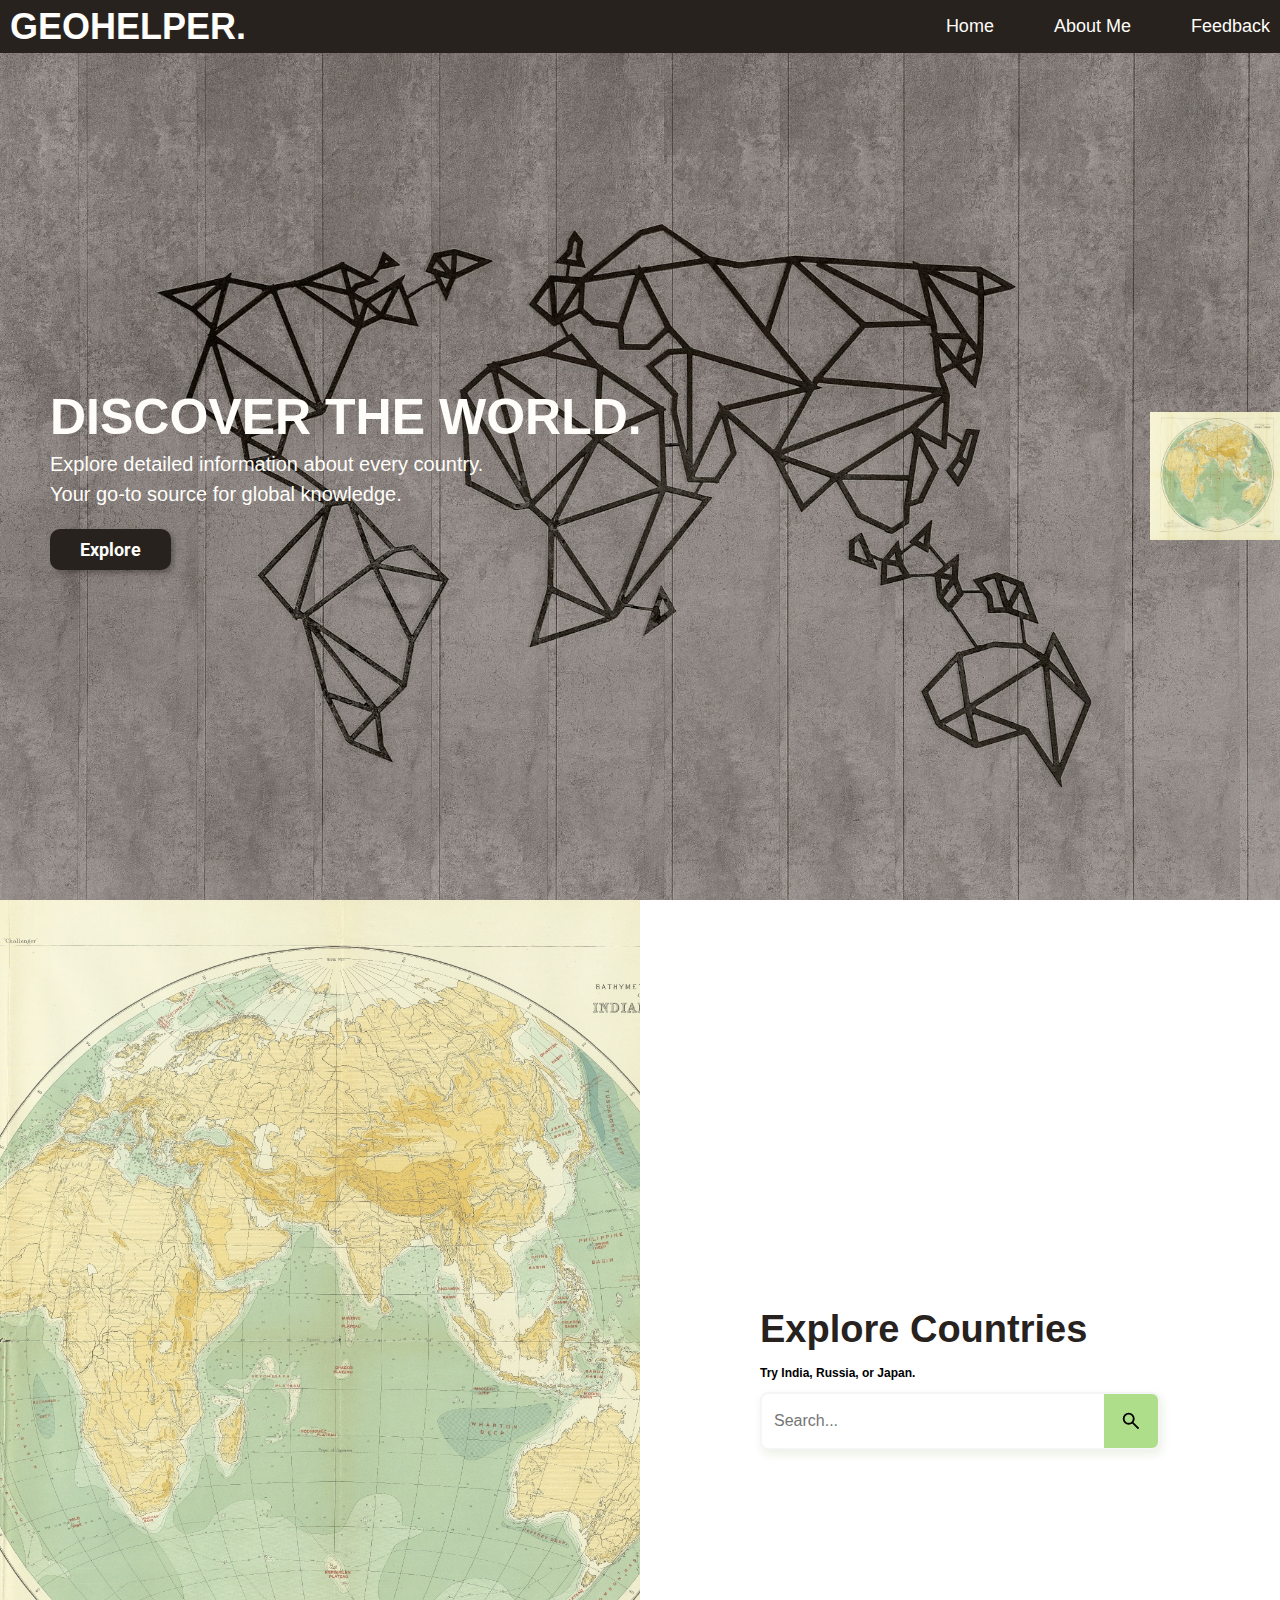
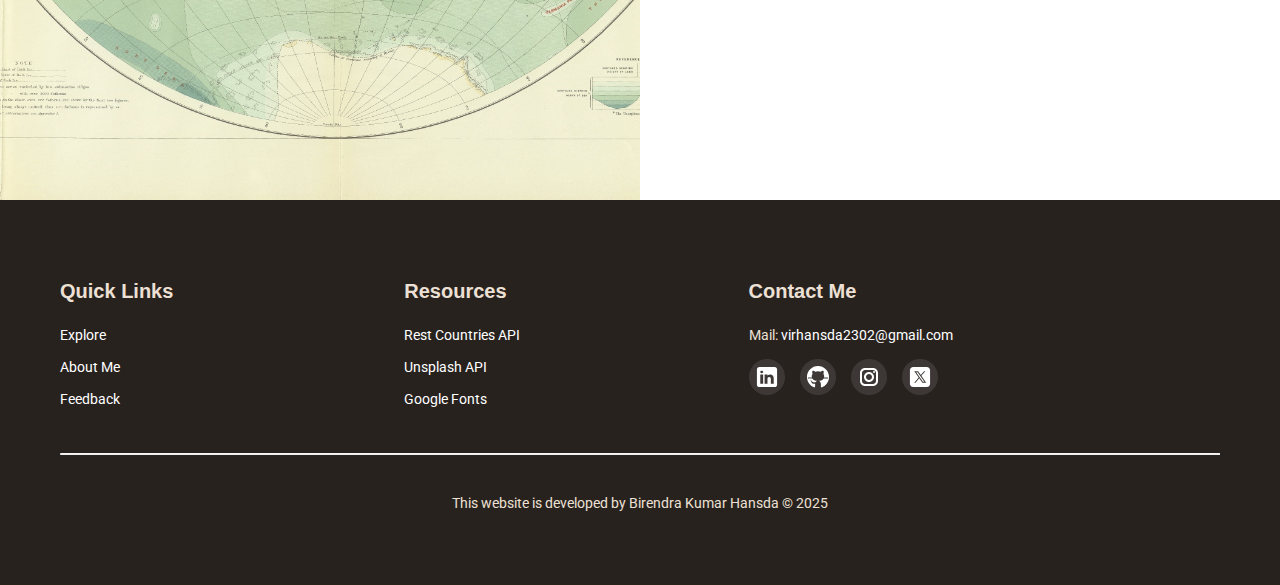
==== index.html @ 50b66a2f "Update index.html" ====
<!DOCTYPE html>
<html lang="en">
<head>
    <meta charset="UTF-8">
    <meta name="viewport" content="width=device-width, initial-scale=1.0">
    <link rel="stylesheet" href="/styles/styles.css">
    <link rel="preconnect" href="https://fonts.googleapis.com">
    <link rel="preconnect" href="https://fonts.gstatic.com" crossorigin>
    <link href="https://fonts.googleapis.com/css2?family=Inter+Tight:ital,wght@0,100..900;1,100..900&family=Raleway:ital,wght@0,100..900;1,100..900&family=Roboto:ital,wght@0,100..900;1,100..900&display=swap" rel="stylesheet">
    <title>GEO-HELPER</title>
</head>
<body>

        <header>
            <div class="wrapper">
                <nav>
                    <div class="logo">
                        GEOHELPER.
                    </div>
                    <ul>
                        <li><a href="#">Home</a></li>
                        <li><a href="#">About Me</a></li>
                        <li><a href="#">Feedback</a></li>
                    </ul>
                </nav>
            </div>
 
            <!-- End of Nav Bar -->

            <div class="hero">
                <div class="left">
                    <h1>DISCOVER THE WORLD.</h1>
                    <p>Explore detailed information about every country.
                    <br>Your go-to source for global knowledge.</p>
                    <a href="#main-body" class="btn dark explore-btn">Explore</a>
                </div>

                <div class="right">
                    <img src="/assets/images/map.jpg" alt="map" height="160px">
                </div>
            </div>

            <!-- End of Hero Section -->
            
        </header>

        <!-- End of Header -->

        <div class="wrapper">
            <section class="main-body" id="main-body">
                <div class="left">
                    <img src="/assets/images/map.jpg" alt="map">
                </div>
                <div class="right">
                    <div class="search-container">
                        <h2>Explore Countries</h2>
                        <p>Try India, Russia, or Japan.</p>
                        <form method="POST" action="/search">
                            <div class="search-box">
                            
                                <input type="search" class="search-input" placeholder="Search..." for="country" name="country" id="nameInput" value="">
                                <button type="submit" class="search-button" id="post" value="Search" >
                                    <img src="/assets/images/search.svg" alt="Search Icon">
                                </button>
                            
                            </div>
                        </form>
                    </div>
                </div>
                
            </section>
        </div>

        <!-- End of main body-->

        <footer>
            <div class="wrapper">
                <div class="links-container">

                    <div class="links">
                        <h3>Quick Links</h3>
                        <ul>
                            <li><a href="#main-body">Explore</a></li>
                            <li><a href="#">About Me</a></li>
                            <li><a href="#">Feedback</a></li>
                        </ul>
                    </div>

                    <div class="links">
                        <h3>Resources</h3>
                        <ul>
                            <li><a href="https://restcountries.com" target="_blank">Rest Countries API</a></li>
                            <li><a href="https://api.unsplash.com" target="_blank">Unsplash API</a></li>
                            <li><a href="https://fonts.google.com" target="_blank">Google Fonts</a></li>
                        </ul>
                    </div>

                    <div class="links">
                        <h3>Contact Me</h3>
                        <ul>
                            <li>Mail: <a href="mailto:virhansda2302@gmail.com?subject=Inquiry from Geo-Helper">virhansda2302@gmail.com</a></li>
                        </ul>

                        <div class="social">
                            <a href="https://www.linkedin.com/in/birendra-kumar-hansda/">
                                <svg xmlns="http://www.w3.org/2000/svg" x="0px" y="0px" width="50" height="24" viewBox="0 0 50 50"
style="fill:#FFFFFF;">
    <path d="M41,4H9C6.24,4,4,6.24,4,9v32c0,2.76,2.24,5,5,5h32c2.76,0,5-2.24,5-5V9C46,6.24,43.76,4,41,4z M17,20v19h-6V20H17z M11,14.47c0-1.4,1.2-2.47,3-2.47s2.93,1.07,3,2.47c0,1.4-1.12,2.53-3,2.53C12.2,17,11,15.87,11,14.47z M39,39h-6c0,0,0-9.26,0-10 c0-2-1-4-3.5-4.04h-0.08C27,24.96,26,27.02,26,29c0,0.91,0,10,0,10h-6V20h6v2.56c0,0,1.93-2.56,5.81-2.56 c3.97,0,7.19,2.73,7.19,8.26V39z"></path>
</svg>
                            </a>

                            <a href="https://github.com/BirendraHansda23">
                                <svg xmlns="http://www.w3.org/2000/svg" x="0px" y="0px" width="50" height="24" viewBox="0 0 50 50"
style="fill:#FFFFFF;">
    <path d="M17.791,46.836C18.502,46.53,19,45.823,19,45v-5.4c0-0.197,0.016-0.402,0.041-0.61C19.027,38.994,19.014,38.997,19,39 c0,0-3,0-3.6,0c-1.5,0-2.8-0.6-3.4-1.8c-0.7-1.3-1-3.5-2.8-4.7C8.9,32.3,9.1,32,9.7,32c0.6,0.1,1.9,0.9,2.7,2c0.9,1.1,1.8,2,3.4,2 c2.487,0,3.82-0.125,4.622-0.555C21.356,34.056,22.649,33,24,33v-0.025c-5.668-0.182-9.289-2.066-10.975-4.975 c-3.665,0.042-6.856,0.405-8.677,0.707c-0.058-0.327-0.108-0.656-0.151-0.987c1.797-0.296,4.843-0.647,8.345-0.714 c-0.112-0.276-0.209-0.559-0.291-0.849c-3.511-0.178-6.541-0.039-8.187,0.097c-0.02-0.332-0.047-0.663-0.051-0.999 c1.649-0.135,4.597-0.27,8.018-0.111c-0.079-0.5-0.13-1.011-0.13-1.543c0-1.7,0.6-3.5,1.7-5c-0.5-1.7-1.2-5.3,0.2-6.6 c2.7,0,4.6,1.3,5.5,2.1C21,13.4,22.9,13,25,13s4,0.4,5.6,1.1c0.9-0.8,2.8-2.1,5.5-2.1c1.5,1.4,0.7,5,0.2,6.6c1.1,1.5,1.7,3.2,1.6,5 c0,0.484-0.045,0.951-0.11,1.409c3.499-0.172,6.527-0.034,8.204,0.102c-0.002,0.337-0.033,0.666-0.051,0.999 c-1.671-0.138-4.775-0.28-8.359-0.089c-0.089,0.336-0.197,0.663-0.325,0.98c3.546,0.046,6.665,0.389,8.548,0.689 c-0.043,0.332-0.093,0.661-0.151,0.987c-1.912-0.306-5.171-0.664-8.879-0.682C35.112,30.873,31.557,32.75,26,32.969V33 c2.6,0,5,3.9,5,6.6V45c0,0.823,0.498,1.53,1.209,1.836C41.37,43.804,48,35.164,48,25C48,12.318,37.683,2,25,2S2,12.318,2,25 C2,35.164,8.63,43.804,17.791,46.836z"></path>
</svg>
                            </a>

                            <a href="https://www.instagram.com/__friend_a_/">
                                <svg xmlns="http://www.w3.org/2000/svg" x="0px" y="0px" width="24" height="24" viewBox="0 0 24 24"
style="fill:#FFFFFF;">
    <path d="M 8 3 C 5.243 3 3 5.243 3 8 L 3 16 C 3 18.757 5.243 21 8 21 L 16 21 C 18.757 21 21 18.757 21 16 L 21 8 C 21 5.243 18.757 3 16 3 L 8 3 z M 8 5 L 16 5 C 17.654 5 19 6.346 19 8 L 19 16 C 19 17.654 17.654 19 16 19 L 8 19 C 6.346 19 5 17.654 5 16 L 5 8 C 5 6.346 6.346 5 8 5 z M 17 6 A 1 1 0 0 0 16 7 A 1 1 0 0 0 17 8 A 1 1 0 0 0 18 7 A 1 1 0 0 0 17 6 z M 12 7 C 9.243 7 7 9.243 7 12 C 7 14.757 9.243 17 12 17 C 14.757 17 17 14.757 17 12 C 17 9.243 14.757 7 12 7 z M 12 9 C 13.654 9 15 10.346 15 12 C 15 13.654 13.654 15 12 15 C 10.346 15 9 13.654 9 12 C 9 10.346 10.346 9 12 9 z"></path>
</svg>
                            </a>

                            <a href="https://x.com/HansdaViren">
                                <svg xmlns="http://www.w3.org/2000/svg" x="0px" y="0px" width="50" height="24" viewBox="0 0 50 50"
style="fill:#FFFFFF;">
<path d="M 11 4 C 7.134 4 4 7.134 4 11 L 4 39 C 4 42.866 7.134 46 11 46 L 39 46 C 42.866 46 46 42.866 46 39 L 46 11 C 46 7.134 42.866 4 39 4 L 11 4 z M 13.085938 13 L 21.023438 13 L 26.660156 21.009766 L 33.5 13 L 36 13 L 27.789062 22.613281 L 37.914062 37 L 29.978516 37 L 23.4375 27.707031 L 15.5 37 L 13 37 L 22.308594 26.103516 L 13.085938 13 z M 16.914062 15 L 31.021484 35 L 34.085938 35 L 19.978516 15 L 16.914062 15 z"></path>
</svg>
                            </a>
                        </div>

                        
                    </div>

                </div>

                <hr>

                <p class="copyright">This website is developed by Birendra Kumar Hansda © 2025</p>
                
            </div>
        </footer>
</body>
</html>
---- styles/styles.css ----
:root {
    --brown-color: #28221F;
    --green-color: #7FBF3E;
    --sky-color: #96CBE3;
    --offwhite-color: #FFFEFC;
    --beige-color: #FEFDF9;
    scroll-behavior: smooth;


}

*,
*::after,
*::before {
    box-sizing: border-box;
}

::-webkit-scrollbar {
    display: none;
}

body {
    margin: 0;
    font-family: "Roboto", sans-serif;
}

.wrapper {
    max-width: 100%;
    margin: 0 auto;
}

/* header */

header {
    margin: 0;
    padding: 0;
    height: 100vh;
    background-image: url(../assets/images/continents.jpg);
    background-size: cover;
    background-position: center 60%; /* Adjust the percentage as needed */
    background-repeat: no-repeat;
    background-attachment: scroll;
}

header .wrapper {
    background:var(--brown-color);
    margin: 0;

}

nav {
    display: flex;
    justify-content: space-between;
    align-items: center;
    width: 100%;
    z-index: 100;
    padding: 0 10px;;
    
}

nav .logo {
    font-family:'Segoe UI', Tahoma, Geneva, Verdana, sans-serif;
    font-weight: 700;
    font-size: 36px;
    line-height: 47px;

    color: #FFFEFC;

}

nav ul {
    display: flex;
    align-items: center;
    gap: 60px;
    list-style: none;

}

nav ul li a {
    font-family: "Inter-Regular", Helvetica;
    font-weight: 500;
    color: var(--beige-color);
    font-size: 18px;
    text-decoration: none;
    position: relative;
    transition: color 0.3s ease-in-out;
}


nav ul li a::after {
    content: "";
    position: absolute;
    left: 0;
    bottom: -2px; 
    width: 0; 
    height: 2px; 
    background-color: var(--beige-color);
    transition: width 0.3s ease-in-out;
}

nav ul li a:hover::after {
    width: 100%;
}


/* Hero Section */

.hero {
    display: flex;
    height: 100vh;
    width: 100%;
    align-items: center;
    justify-content: space-between;
    padding-bottom: 50px;
    padding-left: 50px;
}

.hero .left h1 {
    font-family:"Inter", sans-serif;
    font-weight: 700;
    font-size: 50px;
    line-height: 125%;
    color: var(--beige-color);
    margin-bottom: 0;
    margin-top: 0;
}

.hero .left p {
    font-family:"Inter", sans-serif;
    font-weight: normal;
    font-size: 20px;
    line-height: 150%;
    color: var(--beige-color); 
    margin-top: 0;

}


.hero .left {
    width: 600px;
}

.hero .right img {
    height: 128px;
}




/* main body*/

/* Main Layout */
.main-body {
    display: flex;
    height: 100vh;
    width: 100%;
    flex-wrap: wrap;
}

/* Left Section */
.main-body .left {
    flex: 1;
    max-width: 50%;
}

.main-body .left img {
    height: 100vh;
    width: 100%;
    object-fit: cover;
    opacity: 0.8;
}

/* Right Section */
.main-body .right {
    flex: 1;
    max-width: 50%;
    display: flex;
    flex-direction: column;
    justify-content: center;
    align-items: center;
    padding: 40px;
}


.main-body h2 {
    font-family: 'Trebuchet MS', sans-serif;
    font-weight: 700;
    font-size: 38px;
    line-height: 125%;
    color: var(--brown-color);
    text-align: left;
    width: 100%;
    margin-bottom: 10px;
}

.main-body p {
    font-family: 'Lucida Sans', sans-serif;
    font-size: 12px;
    font-weight: 900;
    text-align: left;
}

/* Search Box Container */
.search-container {
    max-width: 400px;
    width: 100%;
    margin-top: 20px;
}

.search-box {
    display: flex;
    align-items: center;
    border: 2px solid whitesmoke;
    border-radius: 8px;
    overflow: hidden;
    width: 100%;
    background: white;
    box-shadow: 2px 4px 10px #63904023;
}

.search-input {
    flex: 1;
    padding: 12px;
    font-size: 16px;
    border: none;
    outline: none;
}

.search-button {
    background: #8ed05cb5;
    border: none;
    padding: 16px;
    cursor: pointer;
    display: flex;
    align-items: center;
    justify-content: center;
    transition: background 0.3s ease-in-out;
}

.search-button img {
    width: 22px;
    height: 22px;
}

.search-button:hover {
    background: var(--green-color);
}

/* end of main body */


/* footer */

footer {
    background: var(--brown-color);
    color: #EDE0D4;
    margin-top: 0;
    padding: 60px 60px;
}


footer li a {
    position: relative;
    text-decoration: none;
    color: #fff;
    transition: color 0.3s ease-in-out;
}

footer li a::after {
    content: "";
    position: absolute;
    left: 0;
    bottom: -2px;
    width: 0;
    height: 1px;
    background-color: var(--beige-color);
    transition: width 0.3s ease-in-out;
}

footer li a:hover {
    color: var(--beige-color);
}

footer li a:hover::after {
    width: 100%;
}


footer h3 {
    font-family: "Inter-Regular", Helvetica;
    color: EDE0D4;
    font-size: 20px;
    font-weight: 600;
    margin-bottom: 24px;
}


footer ul {
    list-style: none;
    padding-left: 0;
}

footer ul li {
    font-size: 14px;
    margin: 16px 0;
    text-align: left;
}



footer .links-container {
    display: grid;
    grid-template-columns: 2fr 2fr 3fr;
    gap: 30px; 
}

/* Socials Icons */
footer .social {
    display: flex;
    gap: 15px;

}

footer .social a {
    display: inline-flex;
    align-items: center;
    justify-content: center;
    width: 36px; 
    height: 36px;
    border-radius: 50%;
    background: rgba(255, 255, 255, 0.1);
    transition: background 0.3s ease-in-out;
}

footer .social a:hover {
    background: rgba(255, 255, 255, 0.2);
}


footer hr {
    border-top: 1px solid whitesmoke;
    margin: 30px 0;
}


footer .copyright {
    text-align: center;
    margin-top: 40px;
    font-size: 14px;
    opacity: 0.;
}






/* end of footer */


/* buttons */

.btn {
    padding: 10px 30px;
    border-radius: 10px;
    color: #FEFDF9;
    display: inline-block;
    font-weight: bold;
    font-size: 18px;
    text-decoration: none;
    position: relative;
}

.btn.dark {
    background: #28221F;
}

.explore-btn{
    box-shadow: 3px 3px 5px rgba(0, 0, 0, 0.3); /* Shadow */
    transition: box-shadow 0.3s ease;
}

.btn:hover {
    box-shadow: 5px 5px 10px rgba(0, 0, 0, 0.5); /* Larger shadow on hover */
}
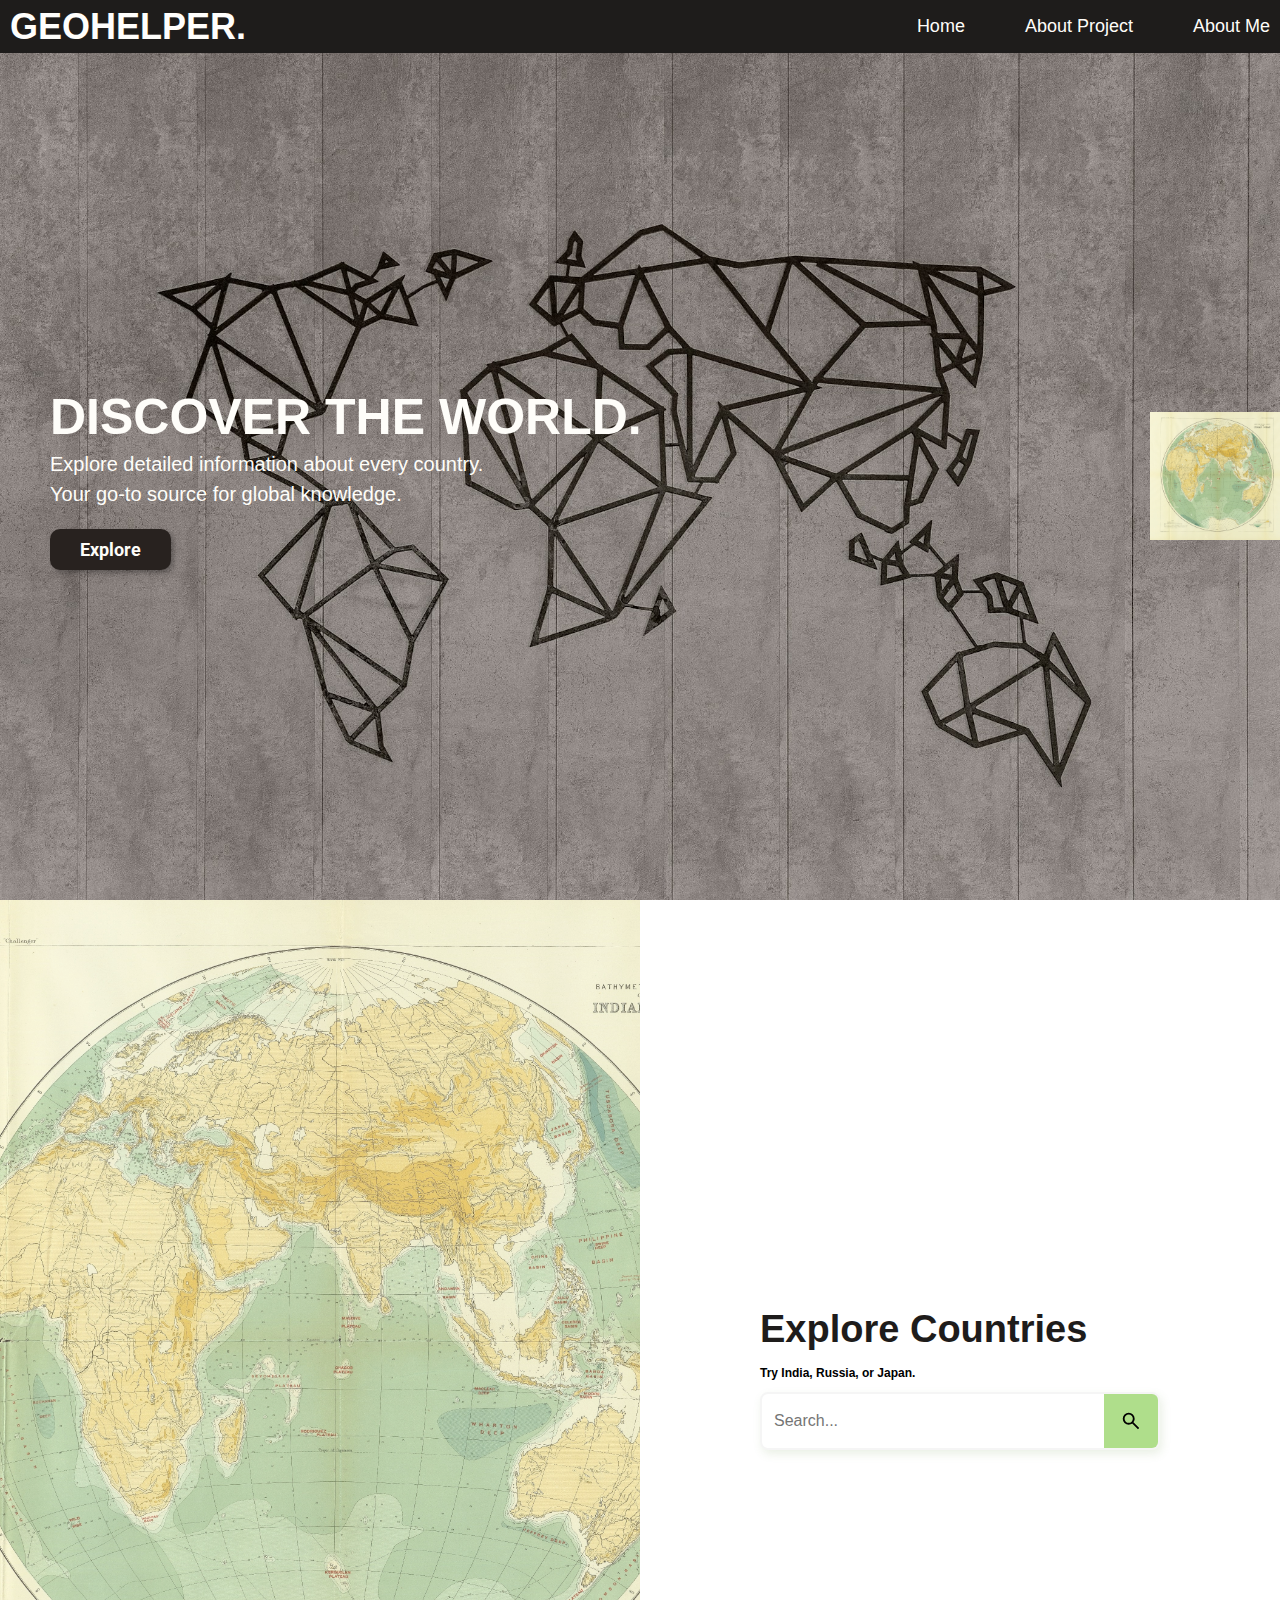
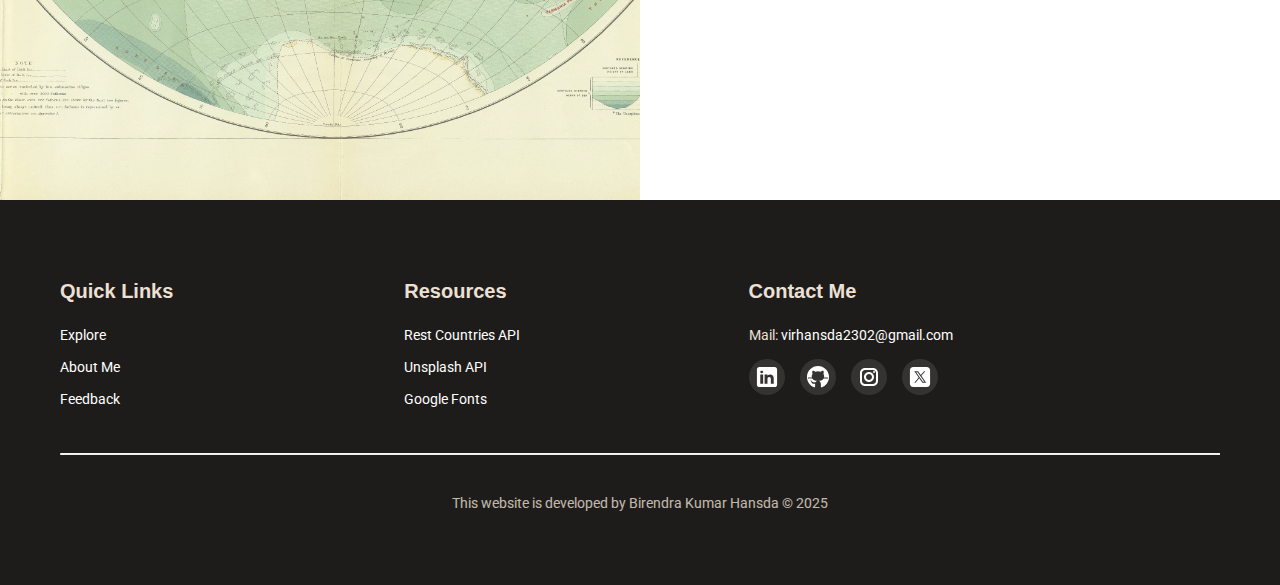
==== commit b199ee3a: "Formatted all files" ====
--- a/index.html
+++ b/index.html
@@ -1,146 +1,208 @@
-<!DOCTYPE html>
+<!doctype html>
 <html lang="en">
-<head>
-    <meta charset="UTF-8">
-    <meta name="viewport" content="width=device-width, initial-scale=1.0">
-    <link rel="stylesheet" href="/styles/styles.css">
-    <link rel="preconnect" href="https://fonts.googleapis.com">
-    <link rel="preconnect" href="https://fonts.gstatic.com" crossorigin>
-    <link href="https://fonts.googleapis.com/css2?family=Inter+Tight:ital,wght@0,100..900;1,100..900&family=Raleway:ital,wght@0,100..900;1,100..900&family=Roboto:ital,wght@0,100..900;1,100..900&display=swap" rel="stylesheet">
+  <head>
+    <meta charset="UTF-8" />
+    <meta name="viewport" content="width=device-width, initial-scale=1.0" />
+    <link rel="stylesheet" href="/styles/styles.css" />
+    <link rel="preload" href="/assets/images/continents.jpg" as="image" />
+    <link rel="preconnect" href="https://fonts.googleapis.com" />
+    <link rel="preconnect" href="https://fonts.gstatic.com" crossorigin />
+    <link
+      href="https://fonts.googleapis.com/css2?family=Inter+Tight:ital,wght@0,100..900;1,100..900&family=Raleway:ital,wght@0,100..900;1,100..900&family=Roboto:ital,wght@0,100..900;1,100..900&display=swap"
+      rel="stylesheet"
+    />
     <title>GEO-HELPER</title>
-</head>
-<body>
-
-        <header>
-            <div class="wrapper">
-                <nav>
-                    <div class="logo">
-                        GEOHELPER.
-                    </div>
-                    <ul>
-                        <li><a href="#">Home</a></li>
-                        <li><a href="#">About Me</a></li>
-                        <li><a href="#">Feedback</a></li>
-                    </ul>
-                </nav>
+  </head>
+  <body>
+    <header class="index-header">
+      <div class="wrapper">
+        <nav>
+          <div class="logo">
+            <a href="index.html">GEOHELPER.</a>
+          </div>
+          <ul>
+            <li><a href="index.html">Home</a></li>
+            <li><a href="#">About Project</a></li>
+            <li><a href="about.html">About Me</a></li>
+          </ul>
+        </nav>
+      </div>
+
+      <!-- End of Nav Bar -->
+
+      <div class="hero">
+        <div class="left">
+          <h1>DISCOVER THE WORLD.</h1>
+          <p>
+            Explore detailed information about every country. <br />Your go-to
+            source for global knowledge.
+          </p>
+          <a href="#main-body" class="btn dark explore-btn">Explore</a>
+        </div>
+
+        <div class="right">
+          <img src="/assets/images/map.jpg" alt="map" height="160px" />
+        </div>
+      </div>
+
+      <!-- End of Hero Section -->
+    </header>
+
+    <!-- End of Header -->
+
+    <div class="wrapper">
+      <section class="main-body" id="main-body">
+        <div class="left">
+          <img src="/assets/images/map.jpg" alt="map" />
+        </div>
+        <div class="right">
+          <div class="search-container">
+            <h2>Explore Countries</h2>
+            <p>Try India, Russia, or Japan.</p>
+
+            <form method="GET" action="country.html">
+              <div class="search-box">
+                <input
+                  type="search"
+                  class="search-input"
+                  placeholder="Search..."
+                  name="country"
+                  id="nameInput"
+                  required
+                />
+                <button type="submit" class="search-button">
+                  <img src="/assets/images/search.svg" alt="Search Icon" />
+                </button>
+              </div>
+            </form>
+          </div>
+        </div>
+      </section>
+    </div>
+
+    <!-- End of main body-->
+
+    <footer>
+      <div class="wrapper">
+        <div class="links-container">
+          <div class="links">
+            <h3>Quick Links</h3>
+            <ul>
+              <li><a href="index.html">Explore</a></li>
+              <li><a href="about.html">About Me</a></li>
+              <li><a href="feedback.html">Feedback</a></li>
+            </ul>
+          </div>
+
+          <div class="links">
+            <h3>Resources</h3>
+            <ul>
+              <li>
+                <a href="https://restcountries.com" target="_blank"
+                  >Rest Countries API</a
+                >
+              </li>
+              <li>
+                <a href="https://api.unsplash.com" target="_blank"
+                  >Unsplash API</a
+                >
+              </li>
+              <li>
+                <a href="https://fonts.google.com" target="_blank"
+                  >Google Fonts</a
+                >
+              </li>
+            </ul>
+          </div>
+
+          <div class="links">
+            <h3>Contact Me</h3>
+            <ul>
+              <li>
+                Mail:
+                <a
+                  href="mailto:virhansda2302@gmail.com?subject=Inquiry from Geo-Helper"
+                  >virhansda2302@gmail.com</a
+                >
+              </li>
+            </ul>
+
+            <div class="social">
+              <a href="https://www.linkedin.com/in/birendra-kumar-hansda/">
+                <svg
+                  xmlns="http://www.w3.org/2000/svg"
+                  x="0px"
+                  y="0px"
+                  width="50"
+                  height="24"
+                  viewBox="0 0 50 50"
+                  style="fill: #ffffff"
+                >
+                  <path
+                    d="M41,4H9C6.24,4,4,6.24,4,9v32c0,2.76,2.24,5,5,5h32c2.76,0,5-2.24,5-5V9C46,6.24,43.76,4,41,4z M17,20v19h-6V20H17z M11,14.47c0-1.4,1.2-2.47,3-2.47s2.93,1.07,3,2.47c0,1.4-1.12,2.53-3,2.53C12.2,17,11,15.87,11,14.47z M39,39h-6c0,0,0-9.26,0-10 c0-2-1-4-3.5-4.04h-0.08C27,24.96,26,27.02,26,29c0,0.91,0,10,0,10h-6V20h6v2.56c0,0,1.93-2.56,5.81-2.56 c3.97,0,7.19,2.73,7.19,8.26V39z"
+                  ></path>
+                </svg>
+              </a>
+
+              <a href="https://github.com/BirendraHansda23">
+                <svg
+                  xmlns="http://www.w3.org/2000/svg"
+                  x="0px"
+                  y="0px"
+                  width="50"
+                  height="24"
+                  viewBox="0 0 50 50"
+                  style="fill: #ffffff"
+                >
+                  <path
+                    d="M17.791,46.836C18.502,46.53,19,45.823,19,45v-5.4c0-0.197,0.016-0.402,0.041-0.61C19.027,38.994,19.014,38.997,19,39 c0,0-3,0-3.6,0c-1.5,0-2.8-0.6-3.4-1.8c-0.7-1.3-1-3.5-2.8-4.7C8.9,32.3,9.1,32,9.7,32c0.6,0.1,1.9,0.9,2.7,2c0.9,1.1,1.8,2,3.4,2 c2.487,0,3.82-0.125,4.622-0.555C21.356,34.056,22.649,33,24,33v-0.025c-5.668-0.182-9.289-2.066-10.975-4.975 c-3.665,0.042-6.856,0.405-8.677,0.707c-0.058-0.327-0.108-0.656-0.151-0.987c1.797-0.296,4.843-0.647,8.345-0.714 c-0.112-0.276-0.209-0.559-0.291-0.849c-3.511-0.178-6.541-0.039-8.187,0.097c-0.02-0.332-0.047-0.663-0.051-0.999 c1.649-0.135,4.597-0.27,8.018-0.111c-0.079-0.5-0.13-1.011-0.13-1.543c0-1.7,0.6-3.5,1.7-5c-0.5-1.7-1.2-5.3,0.2-6.6 c2.7,0,4.6,1.3,5.5,2.1C21,13.4,22.9,13,25,13s4,0.4,5.6,1.1c0.9-0.8,2.8-2.1,5.5-2.1c1.5,1.4,0.7,5,0.2,6.6c1.1,1.5,1.7,3.2,1.6,5 c0,0.484-0.045,0.951-0.11,1.409c3.499-0.172,6.527-0.034,8.204,0.102c-0.002,0.337-0.033,0.666-0.051,0.999 c-1.671-0.138-4.775-0.28-8.359-0.089c-0.089,0.336-0.197,0.663-0.325,0.98c3.546,0.046,6.665,0.389,8.548,0.689 c-0.043,0.332-0.093,0.661-0.151,0.987c-1.912-0.306-5.171-0.664-8.879-0.682C35.112,30.873,31.557,32.75,26,32.969V33 c2.6,0,5,3.9,5,6.6V45c0,0.823,0.498,1.53,1.209,1.836C41.37,43.804,48,35.164,48,25C48,12.318,37.683,2,25,2S2,12.318,2,25 C2,35.164,8.63,43.804,17.791,46.836z"
+                  ></path>
+                </svg>
+              </a>
+
+              <a href="https://www.instagram.com/__friend_a_/">
+                <svg
+                  xmlns="http://www.w3.org/2000/svg"
+                  x="0px"
+                  y="0px"
+                  width="24"
+                  height="24"
+                  viewBox="0 0 24 24"
+                  style="fill: #ffffff"
+                >
+                  <path
+                    d="M 8 3 C 5.243 3 3 5.243 3 8 L 3 16 C 3 18.757 5.243 21 8 21 L 16 21 C 18.757 21 21 18.757 21 16 L 21 8 C 21 5.243 18.757 3 16 3 L 8 3 z M 8 5 L 16 5 C 17.654 5 19 6.346 19 8 L 19 16 C 19 17.654 17.654 19 16 19 L 8 19 C 6.346 19 5 17.654 5 16 L 5 8 C 5 6.346 6.346 5 8 5 z M 17 6 A 1 1 0 0 0 16 7 A 1 1 0 0 0 17 8 A 1 1 0 0 0 18 7 A 1 1 0 0 0 17 6 z M 12 7 C 9.243 7 7 9.243 7 12 C 7 14.757 9.243 17 12 17 C 14.757 17 17 14.757 17 12 C 17 9.243 14.757 7 12 7 z M 12 9 C 13.654 9 15 10.346 15 12 C 15 13.654 13.654 15 12 15 C 10.346 15 9 13.654 9 12 C 9 10.346 10.346 9 12 9 z"
+                  ></path>
+                </svg>
+              </a>
+
+              <a href="https://x.com/HansdaViren">
+                <svg
+                  xmlns="http://www.w3.org/2000/svg"
+                  x="0px"
+                  y="0px"
+                  width="50"
+                  height="24"
+                  viewBox="0 0 50 50"
+                  style="fill: #ffffff"
+                >
+                  <path
+                    d="M 11 4 C 7.134 4 4 7.134 4 11 L 4 39 C 4 42.866 7.134 46 11 46 L 39 46 C 42.866 46 46 42.866 46 39 L 46 11 C 46 7.134 42.866 4 39 4 L 11 4 z M 13.085938 13 L 21.023438 13 L 26.660156 21.009766 L 33.5 13 L 36 13 L 27.789062 22.613281 L 37.914062 37 L 29.978516 37 L 23.4375 27.707031 L 15.5 37 L 13 37 L 22.308594 26.103516 L 13.085938 13 z M 16.914062 15 L 31.021484 35 L 34.085938 35 L 19.978516 15 L 16.914062 15 z"
+                  ></path>
+                </svg>
+              </a>
             </div>
- 
-            <!-- End of Nav Bar -->
-
-            <div class="hero">
-                <div class="left">
-                    <h1>DISCOVER THE WORLD.</h1>
-                    <p>Explore detailed information about every country.
-                    <br>Your go-to source for global knowledge.</p>
-                    <a href="#main-body" class="btn dark explore-btn">Explore</a>
-                </div>
-
-                <div class="right">
-                    <img src="/assets/images/map.jpg" alt="map" height="160px">
-                </div>
-            </div>
-
-            <!-- End of Hero Section -->
-            
-        </header>
-
-        <!-- End of Header -->
-
-        <div class="wrapper">
-            <section class="main-body" id="main-body">
-                <div class="left">
-                    <img src="/assets/images/map.jpg" alt="map">
-                </div>
-                <div class="right">
-                    <div class="search-container">
-                        <h2>Explore Countries</h2>
-                        <p>Try India, Russia, or Japan.</p>
-                        <form method="POST" action="/search">
-                            <div class="search-box">
-                            
-                                <input type="search" class="search-input" placeholder="Search..." for="country" name="country" id="nameInput" value="">
-                                <button type="submit" class="search-button" id="post" value="Search" >
-                                    <img src="/assets/images/search.svg" alt="Search Icon">
-                                </button>
-                            
-                            </div>
-                        </form>
-                    </div>
-                </div>
-                
-            </section>
-        </div>
-
-        <!-- End of main body-->
-
-        <footer>
-            <div class="wrapper">
-                <div class="links-container">
-
-                    <div class="links">
-                        <h3>Quick Links</h3>
-                        <ul>
-                            <li><a href="#main-body">Explore</a></li>
-                            <li><a href="#">About Me</a></li>
-                            <li><a href="#">Feedback</a></li>
-                        </ul>
-                    </div>
-
-                    <div class="links">
-                        <h3>Resources</h3>
-                        <ul>
-                            <li><a href="https://restcountries.com" target="_blank">Rest Countries API</a></li>
-                            <li><a href="https://api.unsplash.com" target="_blank">Unsplash API</a></li>
-                            <li><a href="https://fonts.google.com" target="_blank">Google Fonts</a></li>
-                        </ul>
-                    </div>
-
-                    <div class="links">
-                        <h3>Contact Me</h3>
-                        <ul>
-                            <li>Mail: <a href="mailto:virhansda2302@gmail.com?subject=Inquiry from Geo-Helper">virhansda2302@gmail.com</a></li>
-                        </ul>
-
-                        <div class="social">
-                            <a href="https://www.linkedin.com/in/birendra-kumar-hansda/">
-                                <svg xmlns="http://www.w3.org/2000/svg" x="0px" y="0px" width="50" height="24" viewBox="0 0 50 50"
-style="fill:#FFFFFF;">
-    <path d="M41,4H9C6.24,4,4,6.24,4,9v32c0,2.76,2.24,5,5,5h32c2.76,0,5-2.24,5-5V9C46,6.24,43.76,4,41,4z M17,20v19h-6V20H17z M11,14.47c0-1.4,1.2-2.47,3-2.47s2.93,1.07,3,2.47c0,1.4-1.12,2.53-3,2.53C12.2,17,11,15.87,11,14.47z M39,39h-6c0,0,0-9.26,0-10 c0-2-1-4-3.5-4.04h-0.08C27,24.96,26,27.02,26,29c0,0.91,0,10,0,10h-6V20h6v2.56c0,0,1.93-2.56,5.81-2.56 c3.97,0,7.19,2.73,7.19,8.26V39z"></path>
-</svg>
-                            </a>
-
-                            <a href="https://github.com/BirendraHansda23">
-                                <svg xmlns="http://www.w3.org/2000/svg" x="0px" y="0px" width="50" height="24" viewBox="0 0 50 50"
-style="fill:#FFFFFF;">
-    <path d="M17.791,46.836C18.502,46.53,19,45.823,19,45v-5.4c0-0.197,0.016-0.402,0.041-0.61C19.027,38.994,19.014,38.997,19,39 c0,0-3,0-3.6,0c-1.5,0-2.8-0.6-3.4-1.8c-0.7-1.3-1-3.5-2.8-4.7C8.9,32.3,9.1,32,9.7,32c0.6,0.1,1.9,0.9,2.7,2c0.9,1.1,1.8,2,3.4,2 c2.487,0,3.82-0.125,4.622-0.555C21.356,34.056,22.649,33,24,33v-0.025c-5.668-0.182-9.289-2.066-10.975-4.975 c-3.665,0.042-6.856,0.405-8.677,0.707c-0.058-0.327-0.108-0.656-0.151-0.987c1.797-0.296,4.843-0.647,8.345-0.714 c-0.112-0.276-0.209-0.559-0.291-0.849c-3.511-0.178-6.541-0.039-8.187,0.097c-0.02-0.332-0.047-0.663-0.051-0.999 c1.649-0.135,4.597-0.27,8.018-0.111c-0.079-0.5-0.13-1.011-0.13-1.543c0-1.7,0.6-3.5,1.7-5c-0.5-1.7-1.2-5.3,0.2-6.6 c2.7,0,4.6,1.3,5.5,2.1C21,13.4,22.9,13,25,13s4,0.4,5.6,1.1c0.9-0.8,2.8-2.1,5.5-2.1c1.5,1.4,0.7,5,0.2,6.6c1.1,1.5,1.7,3.2,1.6,5 c0,0.484-0.045,0.951-0.11,1.409c3.499-0.172,6.527-0.034,8.204,0.102c-0.002,0.337-0.033,0.666-0.051,0.999 c-1.671-0.138-4.775-0.28-8.359-0.089c-0.089,0.336-0.197,0.663-0.325,0.98c3.546,0.046,6.665,0.389,8.548,0.689 c-0.043,0.332-0.093,0.661-0.151,0.987c-1.912-0.306-5.171-0.664-8.879-0.682C35.112,30.873,31.557,32.75,26,32.969V33 c2.6,0,5,3.9,5,6.6V45c0,0.823,0.498,1.53,1.209,1.836C41.37,43.804,48,35.164,48,25C48,12.318,37.683,2,25,2S2,12.318,2,25 C2,35.164,8.63,43.804,17.791,46.836z"></path>
-</svg>
-                            </a>
-
-                            <a href="https://www.instagram.com/__friend_a_/">
-                                <svg xmlns="http://www.w3.org/2000/svg" x="0px" y="0px" width="24" height="24" viewBox="0 0 24 24"
-style="fill:#FFFFFF;">
-    <path d="M 8 3 C 5.243 3 3 5.243 3 8 L 3 16 C 3 18.757 5.243 21 8 21 L 16 21 C 18.757 21 21 18.757 21 16 L 21 8 C 21 5.243 18.757 3 16 3 L 8 3 z M 8 5 L 16 5 C 17.654 5 19 6.346 19 8 L 19 16 C 19 17.654 17.654 19 16 19 L 8 19 C 6.346 19 5 17.654 5 16 L 5 8 C 5 6.346 6.346 5 8 5 z M 17 6 A 1 1 0 0 0 16 7 A 1 1 0 0 0 17 8 A 1 1 0 0 0 18 7 A 1 1 0 0 0 17 6 z M 12 7 C 9.243 7 7 9.243 7 12 C 7 14.757 9.243 17 12 17 C 14.757 17 17 14.757 17 12 C 17 9.243 14.757 7 12 7 z M 12 9 C 13.654 9 15 10.346 15 12 C 15 13.654 13.654 15 12 15 C 10.346 15 9 13.654 9 12 C 9 10.346 10.346 9 12 9 z"></path>
-</svg>
-                            </a>
-
-                            <a href="https://x.com/HansdaViren">
-                                <svg xmlns="http://www.w3.org/2000/svg" x="0px" y="0px" width="50" height="24" viewBox="0 0 50 50"
-style="fill:#FFFFFF;">
-<path d="M 11 4 C 7.134 4 4 7.134 4 11 L 4 39 C 4 42.866 7.134 46 11 46 L 39 46 C 42.866 46 46 42.866 46 39 L 46 11 C 46 7.134 42.866 4 39 4 L 11 4 z M 13.085938 13 L 21.023438 13 L 26.660156 21.009766 L 33.5 13 L 36 13 L 27.789062 22.613281 L 37.914062 37 L 29.978516 37 L 23.4375 27.707031 L 15.5 37 L 13 37 L 22.308594 26.103516 L 13.085938 13 z M 16.914062 15 L 31.021484 35 L 34.085938 35 L 19.978516 15 L 16.914062 15 z"></path>
-</svg>
-                            </a>
-                        </div>
-
-                        
-                    </div>
-
-                </div>
-
-                <hr>
-
-                <p class="copyright">This website is developed by Birendra Kumar Hansda © 2025</p>
-                
-            </div>
-        </footer>
-</body>
+          </div>
+        </div>
+
+        <hr />
+
+        <p class="copyright">
+          This website is developed by Birendra Kumar Hansda © 2025
+        </p>
+      </div>
+    </footer>
+
+    <script src="/scripts/script.js"></script>
+  </body>
 </html>
--- a/styles/styles.css
+++ b/styles/styles.css
@@ -1,388 +1,364 @@
 :root {
-    --brown-color: #28221F;
-    --green-color: #7FBF3E;
-    --sky-color: #96CBE3;
-    --offwhite-color: #FFFEFC;
-    --beige-color: #FEFDF9;
-    scroll-behavior: smooth;
-
-
+  --brown-color: #1e1c1b;
+  --green-color: #7fbf3e;
+  --sky-color: #96cbe3;
+  --offwhite-color: #fffefc;
+  --beige-color: #fefdf9;
+  scroll-behavior: smooth;
 }
 
 *,
 *::after,
 *::before {
-    box-sizing: border-box;
+  box-sizing: border-box;
 }
 
 ::-webkit-scrollbar {
-    display: none;
+  display: none;
 }
 
 body {
-    margin: 0;
-    font-family: "Roboto", sans-serif;
+  margin: 0;
+  font-family: "Roboto", sans-serif;
 }
 
 .wrapper {
-    max-width: 100%;
-    margin: 0 auto;
+  max-width: 100%;
+  margin: 0 auto;
 }
 
 /* header */
 
-header {
-    margin: 0;
-    padding: 0;
-    height: 100vh;
-    background-image: url(../assets/images/continents.jpg);
-    background-size: cover;
-    background-position: center 60%; /* Adjust the percentage as needed */
-    background-repeat: no-repeat;
-    background-attachment: scroll;
+.index-header {
+  margin: 0;
+  padding: 0;
+  height: 100vh;
+  background-image: url(../assets/images/continents.jpg);
+  background-size: cover;
+  background-position: center 60%; /* Adjust the percentage as needed */
+  background-repeat: no-repeat;
+  background-attachment: scroll;
 }
 
 header .wrapper {
-    background:var(--brown-color);
-    margin: 0;
-
+  margin: 0;
 }
 
 nav {
-    display: flex;
-    justify-content: space-between;
-    align-items: center;
-    width: 100%;
-    z-index: 100;
-    padding: 0 10px;;
-    
+  background: var(--brown-color);
+  display: flex;
+  justify-content: space-between;
+  align-items: center;
+  width: 100%;
+  z-index: 100;
+  padding: 0 10px;
 }
 
 nav .logo {
-    font-family:'Segoe UI', Tahoma, Geneva, Verdana, sans-serif;
-    font-weight: 700;
-    font-size: 36px;
-    line-height: 47px;
-
-    color: #FFFEFC;
-
+  font-family: "Segoe UI", Tahoma, Geneva, Verdana, sans-serif;
+  font-weight: 700;
+  font-size: 36px;
+  line-height: 47px;
+  color: #fffefc;
+}
+
+nav .logo a {
+  color: #fffefc;
+  text-decoration: none;
+  transition: color 0.3s ease-in-out;
 }
 
 nav ul {
-    display: flex;
-    align-items: center;
-    gap: 60px;
-    list-style: none;
-
+  display: flex;
+  align-items: center;
+  gap: 60px;
+  list-style: none;
 }
 
 nav ul li a {
-    font-family: "Inter-Regular", Helvetica;
-    font-weight: 500;
-    color: var(--beige-color);
-    font-size: 18px;
-    text-decoration: none;
-    position: relative;
-    transition: color 0.3s ease-in-out;
-}
-
+  font-family: "Inter-Regular", Helvetica;
+  font-weight: 500;
+  color: var(--beige-color);
+  font-size: 18px;
+  text-decoration: none;
+  position: relative;
+  transition: color 0.3s ease-in-out;
+}
 
 nav ul li a::after {
-    content: "";
-    position: absolute;
-    left: 0;
-    bottom: -2px; 
-    width: 0; 
-    height: 2px; 
-    background-color: var(--beige-color);
-    transition: width 0.3s ease-in-out;
+  content: "";
+  position: absolute;
+  left: 0;
+  bottom: -2px;
+  width: 0;
+  height: 2px;
+  background-color: var(--beige-color);
+  transition: width 0.3s ease-in-out;
 }
 
 nav ul li a:hover::after {
-    width: 100%;
-}
-
+  width: 100%;
+}
 
 /* Hero Section */
 
 .hero {
-    display: flex;
-    height: 100vh;
-    width: 100%;
-    align-items: center;
-    justify-content: space-between;
-    padding-bottom: 50px;
-    padding-left: 50px;
+  display: flex;
+  height: 100vh;
+  width: 100%;
+  align-items: center;
+  justify-content: space-between;
+  padding-bottom: 50px;
+  padding-left: 50px;
 }
 
 .hero .left h1 {
-    font-family:"Inter", sans-serif;
-    font-weight: 700;
-    font-size: 50px;
-    line-height: 125%;
-    color: var(--beige-color);
-    margin-bottom: 0;
-    margin-top: 0;
+  font-family: "Inter", sans-serif;
+  font-weight: 700;
+  font-size: 50px;
+  line-height: 125%;
+  color: var(--beige-color);
+  margin-bottom: 0;
+  margin-top: 0;
 }
 
 .hero .left p {
-    font-family:"Inter", sans-serif;
-    font-weight: normal;
-    font-size: 20px;
-    line-height: 150%;
-    color: var(--beige-color); 
-    margin-top: 0;
-
-}
-
+  font-family: "Inter", sans-serif;
+  font-weight: normal;
+  font-size: 20px;
+  line-height: 150%;
+  color: var(--beige-color);
+  margin-top: 0;
+}
 
 .hero .left {
-    width: 600px;
+  width: 600px;
 }
 
 .hero .right img {
-    height: 128px;
-}
-
-
-
-
-/* main body*/
+  height: 128px;
+}
 
 /* Main Layout */
 .main-body {
-    display: flex;
-    height: 100vh;
-    width: 100%;
-    flex-wrap: wrap;
+  display: flex;
+  height: 100vh;
+  width: 100%;
+  flex-wrap: wrap;
 }
 
 /* Left Section */
 .main-body .left {
-    flex: 1;
-    max-width: 50%;
+  flex: 1;
+  max-width: 50%;
 }
 
 .main-body .left img {
-    height: 100vh;
-    width: 100%;
-    object-fit: cover;
-    opacity: 0.8;
+  height: 100vh;
+  width: 100%;
+  object-fit: cover;
+  opacity: 0.8;
 }
 
 /* Right Section */
 .main-body .right {
-    flex: 1;
-    max-width: 50%;
-    display: flex;
-    flex-direction: column;
-    justify-content: center;
-    align-items: center;
-    padding: 40px;
-}
-
-
-.main-body h2 {
-    font-family: 'Trebuchet MS', sans-serif;
-    font-weight: 700;
-    font-size: 38px;
-    line-height: 125%;
-    color: var(--brown-color);
-    text-align: left;
-    width: 100%;
-    margin-bottom: 10px;
-}
-
-.main-body p {
-    font-family: 'Lucida Sans', sans-serif;
-    font-size: 12px;
-    font-weight: 900;
-    text-align: left;
+  flex: 1;
+  max-width: 50%;
+  display: flex;
+  flex-direction: column;
+  justify-content: center;
+  align-items: center;
+  padding: 40px;
+}
+
+.search-container h2 {
+  font-family: "Trebuchet MS", sans-serif;
+  font-weight: 700;
+  font-size: 38px;
+  line-height: 125%;
+  color: var(--brown-color);
+  text-align: left;
+  width: 100%;
+  margin-bottom: 10px;
+}
+
+.search-container p {
+  font-family: "Lucida Sans", sans-serif;
+  font-size: 12px;
+  font-weight: 900;
+  text-align: left;
 }
 
 /* Search Box Container */
 .search-container {
-    max-width: 400px;
-    width: 100%;
-    margin-top: 20px;
+  max-width: 400px;
+  width: 100%;
+  margin-top: 20px;
 }
 
 .search-box {
-    display: flex;
-    align-items: center;
-    border: 2px solid whitesmoke;
-    border-radius: 8px;
-    overflow: hidden;
-    width: 100%;
-    background: white;
-    box-shadow: 2px 4px 10px #63904023;
+  display: flex;
+  align-items: center;
+  border: 2px solid whitesmoke;
+  border-radius: 8px;
+  overflow: hidden;
+  width: 100%;
+  background: white;
+  box-shadow: 2px 4px 10px #63904023;
 }
 
 .search-input {
-    flex: 1;
-    padding: 12px;
-    font-size: 16px;
-    border: none;
-    outline: none;
+  flex: 1;
+  padding: 12px;
+  font-size: 16px;
+  border: none;
+  outline: none;
+}
+
+.search-input:-webkit-autofill {
+  background-color: white !important;
+  box-shadow: 0 0 0px 1000px white inset !important;
 }
 
 .search-button {
-    background: #8ed05cb5;
-    border: none;
-    padding: 16px;
-    cursor: pointer;
-    display: flex;
-    align-items: center;
-    justify-content: center;
-    transition: background 0.3s ease-in-out;
+  background: #8ed05cb5;
+  border: none;
+  padding: 16px;
+  cursor: pointer;
+  display: flex;
+  align-items: center;
+  justify-content: center;
+  transition: background 0.3s ease-in-out;
 }
 
 .search-button img {
-    width: 22px;
-    height: 22px;
+  width: 22px;
+  height: 22px;
 }
 
 .search-button:hover {
-    background: var(--green-color);
+  background: var(--green-color);
 }
 
 /* end of main body */
 
-
 /* footer */
 
 footer {
-    background: var(--brown-color);
-    color: #EDE0D4;
-    margin-top: 0;
-    padding: 60px 60px;
-}
-
+  background: var(--brown-color);
+  color: #ede0d4;
+  margin-top: 0;
+  padding: 60px 60px;
+}
 
 footer li a {
-    position: relative;
-    text-decoration: none;
-    color: #fff;
-    transition: color 0.3s ease-in-out;
+  position: relative;
+  text-decoration: none;
+  color: #fff;
+  transition: color 0.3s ease-in-out;
 }
 
 footer li a::after {
-    content: "";
-    position: absolute;
-    left: 0;
-    bottom: -2px;
-    width: 0;
-    height: 1px;
-    background-color: var(--beige-color);
-    transition: width 0.3s ease-in-out;
+  content: "";
+  position: absolute;
+  left: 0;
+  bottom: -2px;
+  width: 0;
+  height: 1px;
+  background-color: var(--beige-color);
+  transition: width 0.3s ease-in-out;
 }
 
 footer li a:hover {
-    color: var(--beige-color);
+  color: var(--beige-color);
 }
 
 footer li a:hover::after {
-    width: 100%;
-}
-
+  width: 100%;
+}
 
 footer h3 {
-    font-family: "Inter-Regular", Helvetica;
-    color: EDE0D4;
-    font-size: 20px;
-    font-weight: 600;
-    margin-bottom: 24px;
-}
-
+  font-family: "Inter-Regular", Helvetica;
+  color: EDE0D4;
+  font-size: 20px;
+  font-weight: 600;
+  margin-bottom: 24px;
+}
 
 footer ul {
-    list-style: none;
-    padding-left: 0;
+  list-style: none;
+  padding-left: 0;
 }
 
 footer ul li {
-    font-size: 14px;
-    margin: 16px 0;
-    text-align: left;
-}
-
-
+  font-size: 14px;
+  margin: 16px 0;
+  text-align: left;
+}
 
 footer .links-container {
-    display: grid;
-    grid-template-columns: 2fr 2fr 3fr;
-    gap: 30px; 
+  display: grid;
+  grid-template-columns: 2fr 2fr 3fr;
+  gap: 30px;
 }
 
 /* Socials Icons */
 footer .social {
-    display: flex;
-    gap: 15px;
-
+  display: flex;
+  gap: 15px;
 }
 
 footer .social a {
-    display: inline-flex;
-    align-items: center;
-    justify-content: center;
-    width: 36px; 
-    height: 36px;
-    border-radius: 50%;
-    background: rgba(255, 255, 255, 0.1);
-    transition: background 0.3s ease-in-out;
+  display: inline-flex;
+  align-items: center;
+  justify-content: center;
+  width: 36px;
+  height: 36px;
+  border-radius: 50%;
+  background: rgba(255, 255, 255, 0.1);
+  transition: background 0.3s ease-in-out;
 }
 
 footer .social a:hover {
-    background: rgba(255, 255, 255, 0.2);
-}
-
+  background: rgba(255, 255, 255, 0.2);
+}
 
 footer hr {
-    border-top: 1px solid whitesmoke;
-    margin: 30px 0;
-}
-
+  border-top: 1px solid whitesmoke;
+  margin: 30px 0;
+}
 
 footer .copyright {
-    text-align: center;
-    margin-top: 40px;
-    font-size: 14px;
-    opacity: 0.;
-}
-
-
-
-
-
+  text-align: center;
+  margin-top: 40px;
+  font-size: 14px;
+  opacity: 0.8;
+}
 
 /* end of footer */
 
-
 /* buttons */
 
 .btn {
-    padding: 10px 30px;
-    border-radius: 10px;
-    color: #FEFDF9;
-    display: inline-block;
-    font-weight: bold;
-    font-size: 18px;
-    text-decoration: none;
-    position: relative;
+  padding: 10px 30px;
+  border-radius: 10px;
+  color: #fefdf9;
+  display: inline-block;
+  font-weight: bold;
+  font-size: 18px;
+  text-decoration: none;
+  position: relative;
 }
 
 .btn.dark {
-    background: #28221F;
-}
-
-.explore-btn{
-    box-shadow: 3px 3px 5px rgba(0, 0, 0, 0.3); /* Shadow */
-    transition: box-shadow 0.3s ease;
+  background: #28221f;
+}
+
+.explore-btn {
+  box-shadow: 3px 3px 5px rgba(0, 0, 0, 0.3);
+  transition: box-shadow 0.3s ease;
 }
 
 .btn:hover {
-    box-shadow: 5px 5px 10px rgba(0, 0, 0, 0.5); /* Larger shadow on hover */
-}
-
-
-
+  box-shadow: 3px 3px 8px rgba(0, 0, 0, 0.5);
+}
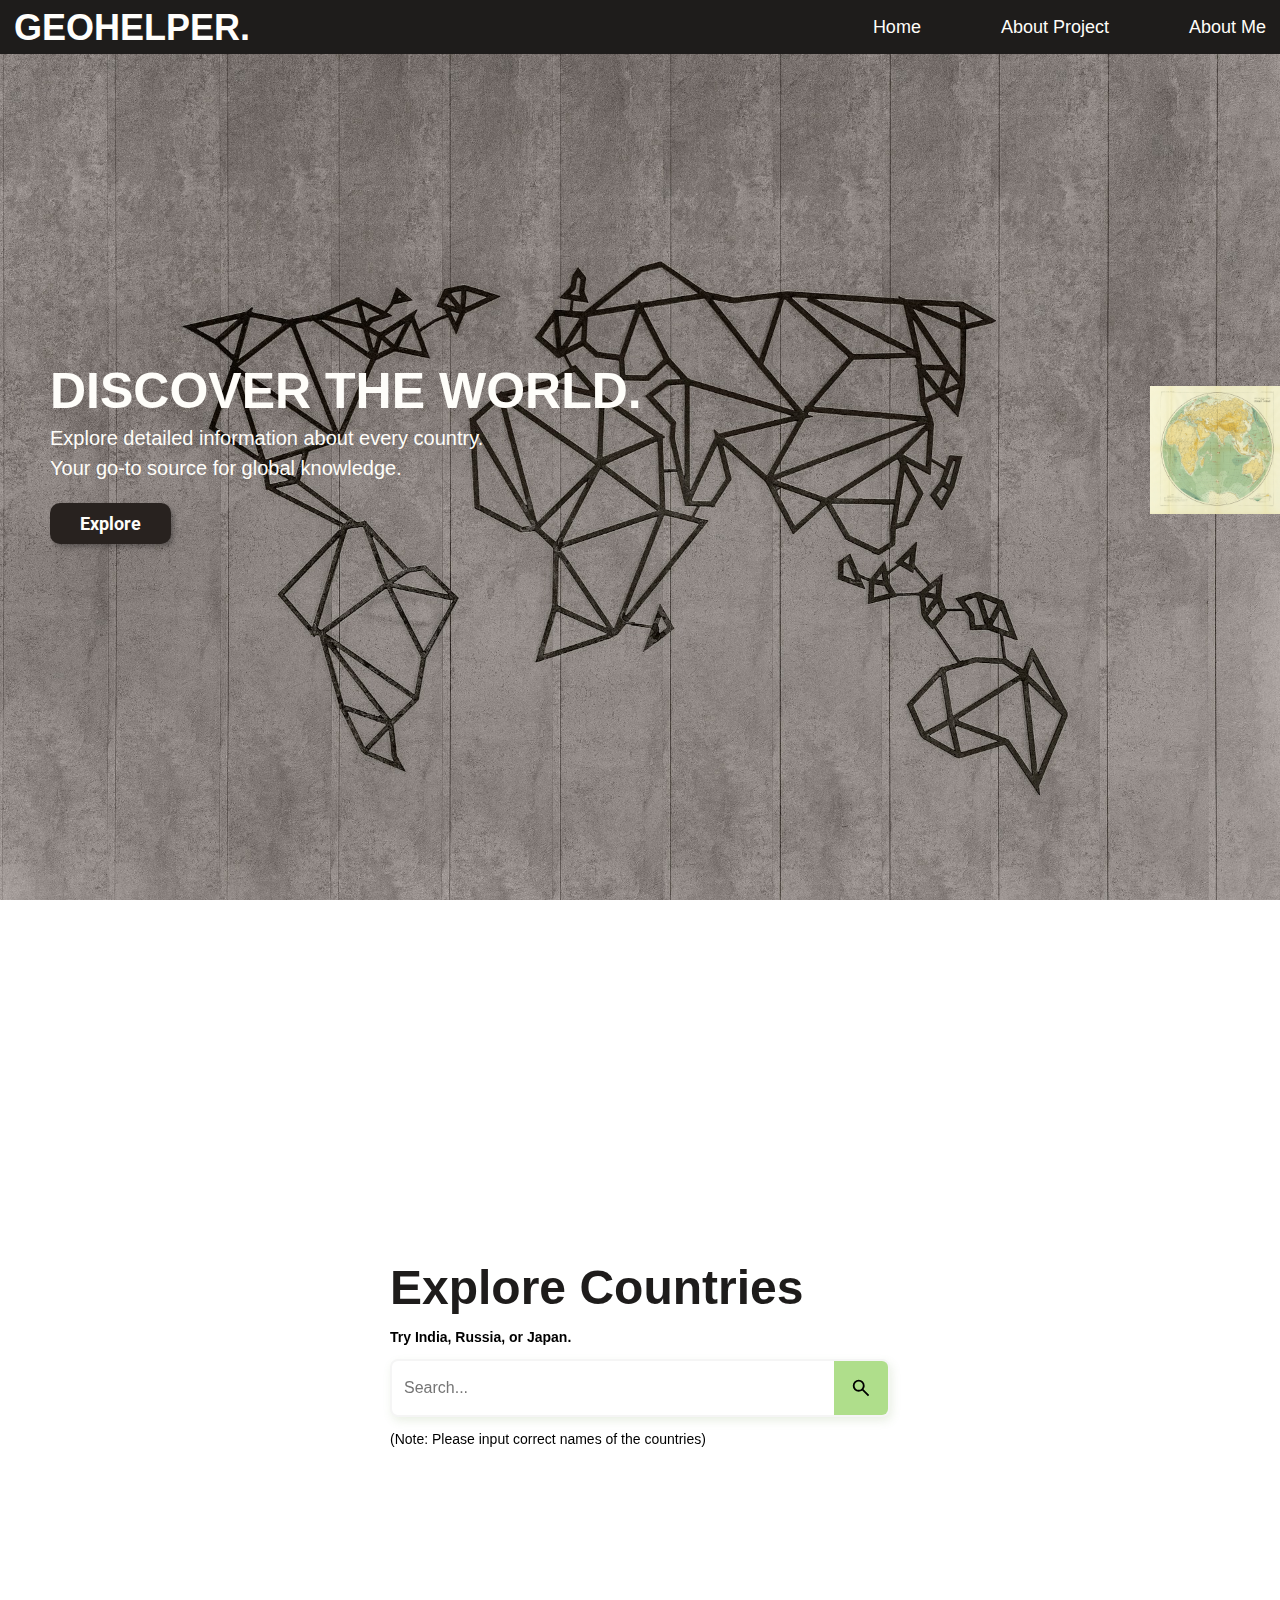
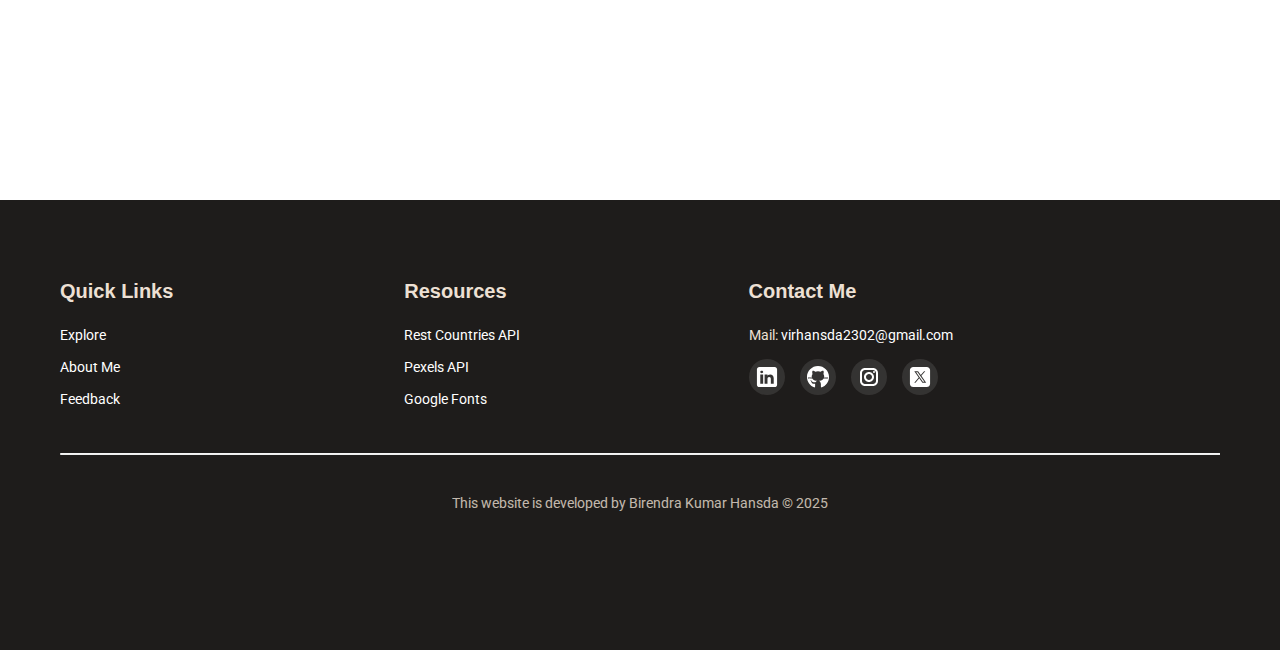
==== commit 1d6d4c3b: "Updated styling of output" ====
--- a/index.html
+++ b/index.html
@@ -1,10 +1,15 @@
-<!doctype html>
+<!DOCTYPE html>
 <html lang="en">
   <head>
     <meta charset="UTF-8" />
     <meta name="viewport" content="width=device-width, initial-scale=1.0" />
     <link rel="stylesheet" href="/styles/styles.css" />
     <link rel="preload" href="/assets/images/continents.jpg" as="image" />
+    <link
+      rel="preload"
+      href="https://plus.unsplash.com/premium_photo-1712496047863-f6d866b32f3d?q=80&w=1996&auto=format&fit=crop&ixlib=rb-4.0.3&ixid=M3wxMjA3fDB8MHxwaG90by1wYWdlfHx8fGVufDB8fHx8fA%3D%3D"
+      as="image"
+    />
     <link rel="preconnect" href="https://fonts.googleapis.com" />
     <link rel="preconnect" href="https://fonts.gstatic.com" crossorigin />
     <link
@@ -14,7 +19,7 @@
     <title>GEO-HELPER</title>
   </head>
   <body>
-    <header class="index-header">
+    <header>
       <div class="wrapper">
         <nav>
           <div class="logo">
@@ -27,55 +32,66 @@
           </ul>
         </nav>
       </div>
-
-      <!-- End of Nav Bar -->
-
-      <div class="hero">
+    </header>
+
+    <!-- End of Header -->
+    <div class="wrapper">
+      <section class="hero">
         <div class="left">
           <h1>DISCOVER THE WORLD.</h1>
           <p>
             Explore detailed information about every country. <br />Your go-to
             source for global knowledge.
           </p>
-          <a href="#main-body" class="btn dark explore-btn">Explore</a>
+          <a href="#country-search" class="btn dark explore-btn">Explore</a>
         </div>
 
         <div class="right">
           <img src="/assets/images/map.jpg" alt="map" height="160px" />
         </div>
-      </div>
-
-      <!-- End of Hero Section -->
-    </header>
-
-    <!-- End of Header -->
+      </section>
+    </div>
+
+    <!-- End of Hero Section -->
+
+    <section class="output">
+      <div class="country-hero">
+        <div class="country-left" id="name-flag"></div>
+
+        <div class="country-right">
+          <div class="image-container" id="image-container"></div>
+        </div>
+      </div>
+
+      <div id="data-container">
+        <!-- Data will be dynamically inserted here -->
+      </div>
+    </section>
 
     <div class="wrapper">
-      <section class="main-body" id="main-body">
-        <div class="left">
-          <img src="/assets/images/map.jpg" alt="map" />
-        </div>
-        <div class="right">
-          <div class="search-container">
-            <h2>Explore Countries</h2>
-            <p>Try India, Russia, or Japan.</p>
-
-            <form method="GET" action="country.html">
-              <div class="search-box">
-                <input
-                  type="search"
-                  class="search-input"
-                  placeholder="Search..."
-                  name="country"
-                  id="nameInput"
-                  required
-                />
-                <button type="submit" class="search-button">
-                  <img src="/assets/images/search.svg" alt="Search Icon" />
-                </button>
-              </div>
-            </form>
-          </div>
+      <section class="country-main" id="country-search">
+        <div class="search-container">
+          <h2>Explore Countries</h2>
+          <p>Try India, Russia, or Japan.</p>
+
+          <form id="searchForm">
+            <div class="search-box">
+              <input
+                type="search"
+                class="search-input"
+                placeholder="Search..."
+                name="country"
+                id="nameInput"
+                required
+              />
+              <button type="submit" class="search-button">
+                <img src="/assets/images/search.svg" alt="Search Icon" />
+              </button>
+            </div>
+          </form>
+          <p style="font-weight: 400">
+            (Note: Please input correct names of the countries)
+          </p>
         </div>
       </section>
     </div>
@@ -103,8 +119,8 @@
                 >
               </li>
               <li>
-                <a href="https://api.unsplash.com" target="_blank"
-                  >Unsplash API</a
+                <a href="https://www.pexels.com/api/" target="_blank"
+                  >Pexels API</a
                 >
               </li>
               <li>
--- a/styles/styles.css
+++ b/styles/styles.css
@@ -29,29 +29,19 @@
 
 /* header */
 
-.index-header {
-  margin: 0;
-  padding: 0;
-  height: 100vh;
-  background-image: url(../assets/images/continents.jpg);
-  background-size: cover;
-  background-position: center 60%; /* Adjust the percentage as needed */
-  background-repeat: no-repeat;
-  background-attachment: scroll;
-}
-
 header .wrapper {
   margin: 0;
 }
 
 nav {
+  height: 6vh;
   background: var(--brown-color);
   display: flex;
   justify-content: space-between;
   align-items: center;
   width: 100%;
   z-index: 100;
-  padding: 0 10px;
+  padding: 0 14px;
 }
 
 nav .logo {
@@ -71,7 +61,7 @@
 nav ul {
   display: flex;
   align-items: center;
-  gap: 60px;
+  gap: 80px;
   list-style: none;
 }
 
@@ -101,15 +91,24 @@
 }
 
 /* Hero Section */
-
 .hero {
-  display: flex;
-  height: 100vh;
-  width: 100%;
+  margin: 0;
+  padding: 0 0 50px 50px;
+  height: 94vh;
+  width: 100%;
+
+  background-image: url(../assets/images/continents.jpg);
+  background-size: cover;
+  background-position: center 70%;
+  background-repeat: no-repeat;
+  background-attachment: scroll;
+
+  display: flex;
   align-items: center;
   justify-content: space-between;
-  padding-bottom: 50px;
-  padding-left: 50px;
+
+  position: relative;
+  z-index: 2;
 }
 
 .hero .left h1 {
@@ -140,58 +139,54 @@
 }
 
 /* Main Layout */
-.main-body {
-  display: flex;
+.country-main {
+  display: flex;
+  max-width: 100%;
   height: 100vh;
-  width: 100%;
-  flex-wrap: wrap;
-}
-
-/* Left Section */
-.main-body .left {
-  flex: 1;
-  max-width: 50%;
-}
-
-.main-body .left img {
-  height: 100vh;
-  width: 100%;
-  object-fit: cover;
-  opacity: 0.8;
-}
-
-/* Right Section */
-.main-body .right {
-  flex: 1;
-  max-width: 50%;
-  display: flex;
   flex-direction: column;
   justify-content: center;
   align-items: center;
-  padding: 40px;
+  text-align: center;
+  background-color: var(--beige-color);
+  background: url("https://plus.unsplash.com/premium_photo-1712496047863-f6d866b32f3d?q=80&w=1996&auto=format&fit=crop&ixlib=rb-4.0.3&ixid=M3wxMjA3fDB8MHxwaG90by1wYWdlfHx8fGVufDB8fHx8fA%3D%3D")
+    center/cover no-repeat fixed;
+  backdrop-filter: blur(15px);
+  z-index: -1;
+}
+
+.country-main::before {
+  content: "";
+  position: absolute;
+  top: 0;
+  left: 0;
+  width: 100%;
+  height: 100%;
+  background: inherit;
+  filter: blur(100px);
+  z-index: -1;
 }
 
 .search-container h2 {
   font-family: "Trebuchet MS", sans-serif;
-  font-weight: 700;
-  font-size: 38px;
-  line-height: 125%;
+  font-weight: 800;
+  font-size: 48px;
   color: var(--brown-color);
   text-align: left;
   width: 100%;
-  margin-bottom: 10px;
+  margin-bottom: 0;
+  margin: 0;
 }
 
 .search-container p {
   font-family: "Lucida Sans", sans-serif;
-  font-size: 12px;
-  font-weight: 900;
+  font-size: 14px;
+  font-weight: 800;
   text-align: left;
 }
 
 /* Search Box Container */
 .search-container {
-  max-width: 400px;
+  max-width: 500px;
   width: 100%;
   margin-top: 20px;
 }
@@ -242,13 +237,129 @@
 
 /* end of main body */
 
+/* Data Output */
+
+.output {
+  position: relative;
+  z-index: 2;
+}
+
+.two-column-grid {
+  display: grid;
+  grid-template-columns: 1fr 2fr;
+  gap: 18px;
+  padding: 20px;
+  background-color: white;
+  border-bottom: 1px solid black;
+}
+
+.left-column,
+.right-column {
+  display: flex;
+  flex-direction: column;
+  gap: 20px;
+}
+
+.attribute {
+  font-weight: 600;
+  font-size: large;
+  text-align: right;
+  padding: 20px;
+  background: linear-gradient(to left, whitesmoke, white);
+  color: black;
+}
+
+.data {
+  font-weight: 400;
+  font-size: large;
+  padding: 20px;
+  background: linear-gradient(to right, whitesmoke, white);
+}
+
+.error {
+  color: red;
+  margin-top: 10px;
+}
+
+.country-hero {
+  display: flex;
+  justify-content: space-between;
+  align-items: center;
+  height: 70vh;
+  width: 100%;
+  margin: 0 0;
+}
+
+.country-left,
+.country-right {
+  flex: 1;
+  padding: 20px;
+  height: 70vh;
+  border: 1px solid #000000;
+  background-color: var(--beige-color);
+}
+
+.country-left {
+  border-right: 1px solid #ffffff;
+  display: flex;
+  justify-content: center;
+  align-items: center;
+  text-align: center;
+  flex-direction: column;
+}
+
+.country-left img {
+  padding: 10px;
+  border: 1px solid black;
+  flex-direction: column;
+  width: 250px;
+  height: auto;
+  margin-bottom: 10px;
+}
+
+.country-left h2 {
+  font-family: "Trebuchet MS", sans-serif;
+  font-weight: 800;
+  font-size: 48px;
+  line-height: 125%;
+  color: var(--brown-color);
+  width: 100%;
+  margin-bottom: 10px;
+}
+
+.country-right {
+  flex: 2;
+  display: flex;
+  flex-direction: column;
+  justify-content: center;
+}
+
+.country-right .image-container {
+  height: 50vh;
+  display: flex;
+  justify-content: center;
+  align-items: center;
+}
+
+.image-container img {
+  max-width: 100%;
+  max-height: 100%;
+}
+
+.data-container {
+  font-family: "Inter-Regular", Helvetica;
+}
+
 /* footer */
 
 footer {
   background: var(--brown-color);
   color: #ede0d4;
+  height: 50vh;
   margin-top: 0;
   padding: 60px 60px;
+  position: relative;
+  z-index: 2;
 }
 
 footer li a {
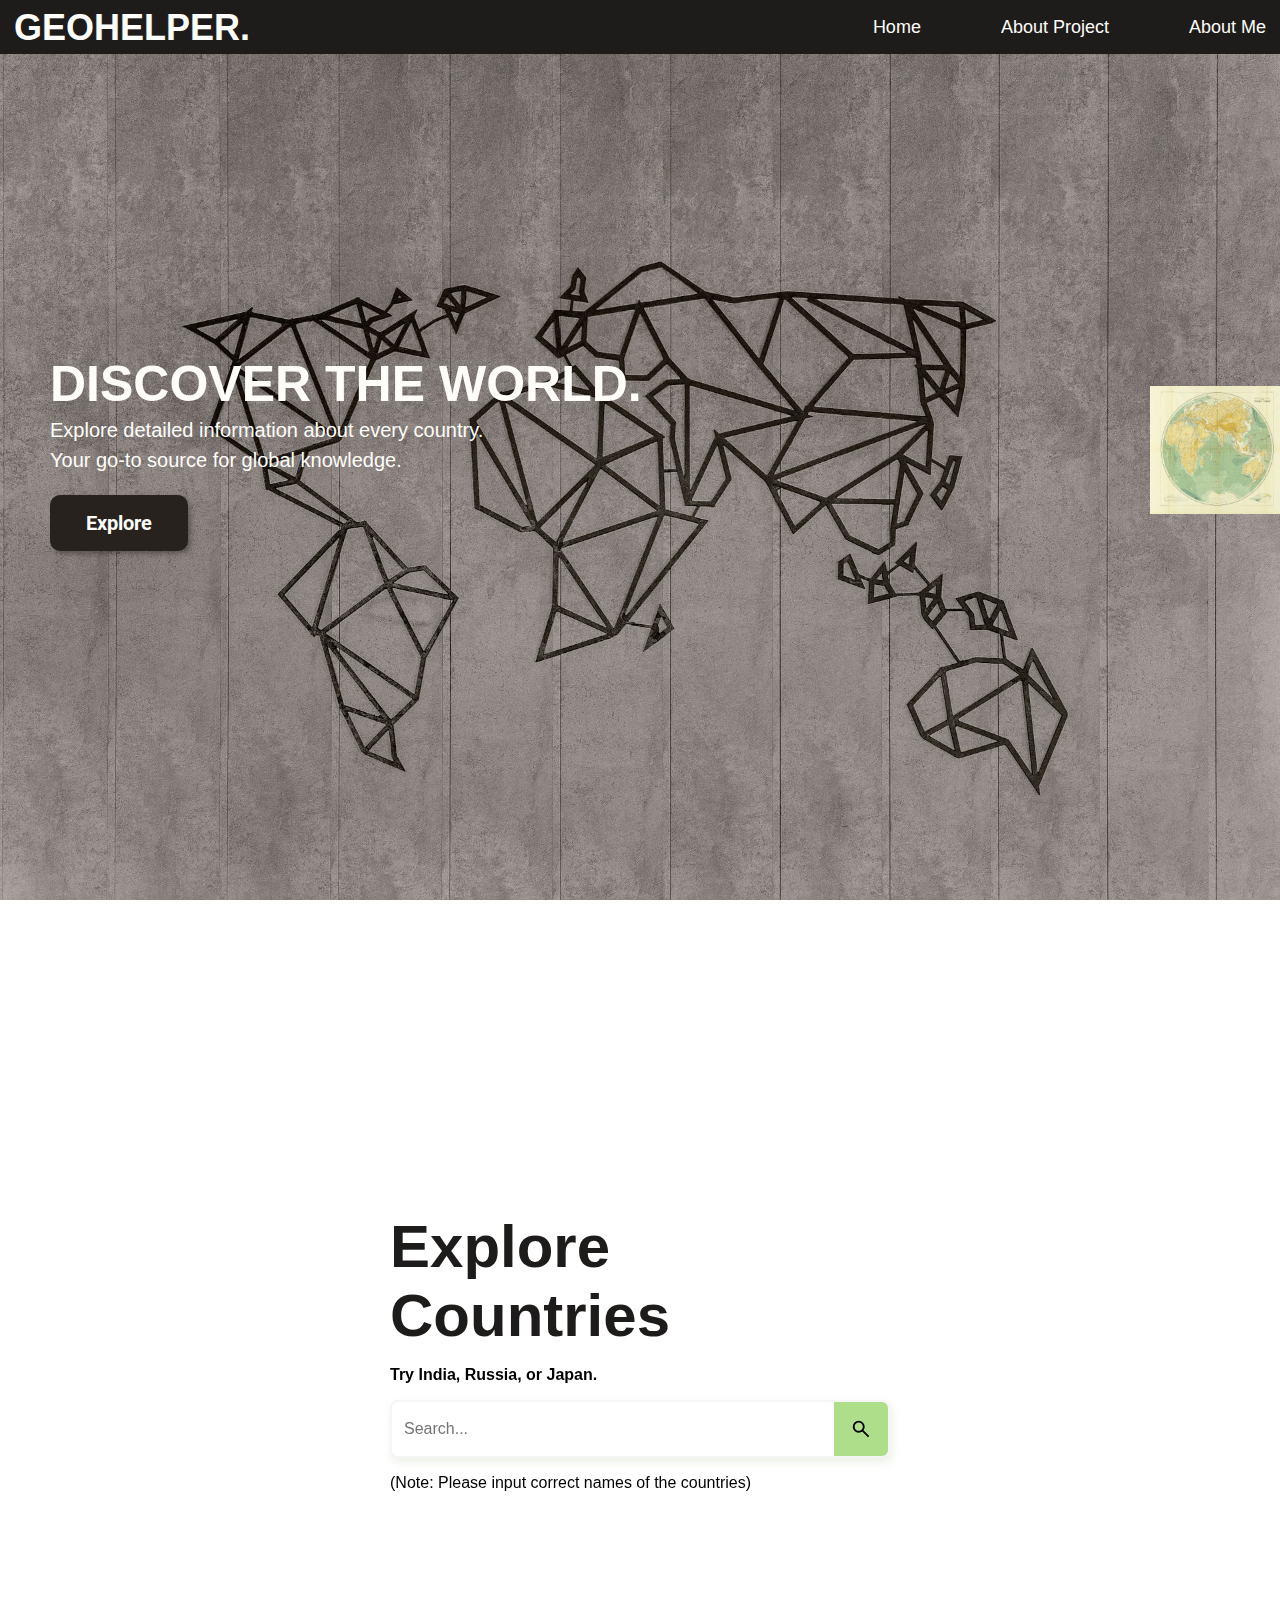
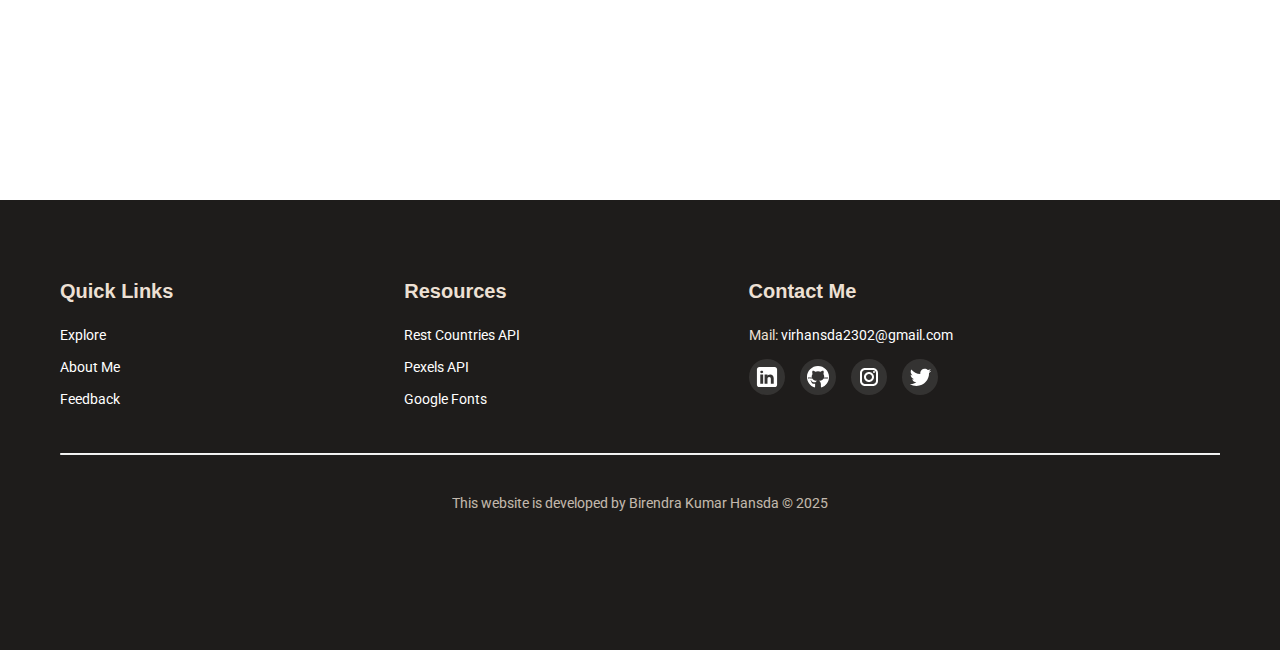
==== commit c552d2d4: "version 1.0" ====
--- a/index.html
+++ b/index.html
@@ -54,27 +54,13 @@
 
     <!-- End of Hero Section -->
 
-    <section class="output">
-      <div class="country-hero">
-        <div class="country-left" id="name-flag"></div>
-
-        <div class="country-right">
-          <div class="image-container" id="image-container"></div>
-        </div>
-      </div>
-
-      <div id="data-container">
-        <!-- Data will be dynamically inserted here -->
-      </div>
-    </section>
-
     <div class="wrapper">
       <section class="country-main" id="country-search">
         <div class="search-container">
           <h2>Explore Countries</h2>
           <p>Try India, Russia, or Japan.</p>
 
-          <form id="searchForm">
+          <form id="searchForm" action="#output">
             <div class="search-box">
               <input
                 type="search"
@@ -96,6 +82,19 @@
       </section>
     </div>
 
+    <section class="output" id="output">
+      <div class="country-hero">
+        <div class="country-left" id="name-flag"></div>
+
+        <div class="country-right">
+          <div class="image-container" id="image-container"></div>
+        </div>
+      </div>
+
+      <div id="data-container">
+        <!-- Data will be dynamically inserted here -->
+      </div>
+    </section>
     <!-- End of main body-->
 
     <footer>
@@ -197,13 +196,13 @@
                   xmlns="http://www.w3.org/2000/svg"
                   x="0px"
                   y="0px"
-                  width="50"
-                  height="24"
-                  viewBox="0 0 50 50"
-                  style="fill: #ffffff"
-                >
-                  <path
-                    d="M 11 4 C 7.134 4 4 7.134 4 11 L 4 39 C 4 42.866 7.134 46 11 46 L 39 46 C 42.866 46 46 42.866 46 39 L 46 11 C 46 7.134 42.866 4 39 4 L 11 4 z M 13.085938 13 L 21.023438 13 L 26.660156 21.009766 L 33.5 13 L 36 13 L 27.789062 22.613281 L 37.914062 37 L 29.978516 37 L 23.4375 27.707031 L 15.5 37 L 13 37 L 22.308594 26.103516 L 13.085938 13 z M 16.914062 15 L 31.021484 35 L 34.085938 35 L 19.978516 15 L 16.914062 15 z"
+                  width="24"
+                  height="24"
+                  viewBox="0 0 64 64"
+                  style="fill: #ffffff"
+                >
+                  <path
+                    d="M61.932,15.439c-2.099,0.93-4.356,1.55-6.737,1.843c2.421-1.437,4.283-3.729,5.157-6.437	c-2.265,1.328-4.774,2.303-7.444,2.817C50.776,11.402,47.735,10,44.366,10c-6.472,0-11.717,5.2-11.717,11.611	c0,0.907,0.106,1.791,0.306,2.649c-9.736-0.489-18.371-5.117-24.148-12.141c-1.015,1.716-1.586,3.726-1.586,5.847	c0,4.031,2.064,7.579,5.211,9.67c-1.921-0.059-3.729-0.593-5.312-1.45c0,0.035,0,0.087,0,0.136c0,5.633,4.04,10.323,9.395,11.391	c-0.979,0.268-2.013,0.417-3.079,0.417c-0.757,0-1.494-0.086-2.208-0.214c1.491,4.603,5.817,7.968,10.942,8.067	c-4.01,3.109-9.06,4.971-14.552,4.971c-0.949,0-1.876-0.054-2.793-0.165C10.012,54.074,16.173,56,22.786,56	c21.549,0,33.337-17.696,33.337-33.047c0-0.503-0.016-1.004-0.04-1.499C58.384,19.83,60.366,17.78,61.932,15.439"
                   ></path>
                 </svg>
               </a>
@@ -219,6 +218,6 @@
       </div>
     </footer>
 
-    <script src="/scripts/script.js"></script>
+    <script src="scripts/script.js" defer></script>
   </body>
 </html>
--- a/styles/styles.css
+++ b/styles/styles.css
@@ -40,7 +40,8 @@
   justify-content: space-between;
   align-items: center;
   width: 100%;
-  z-index: 100;
+  position: relative;
+  z-index: 2;
   padding: 0 14px;
 }
 
@@ -169,7 +170,7 @@
 .search-container h2 {
   font-family: "Trebuchet MS", sans-serif;
   font-weight: 800;
-  font-size: 48px;
+  font-size: 60px;
   color: var(--brown-color);
   text-align: left;
   width: 100%;
@@ -179,7 +180,7 @@
 
 .search-container p {
   font-family: "Lucida Sans", sans-serif;
-  font-size: 14px;
+  font-size: 16px;
   font-weight: 800;
   text-align: left;
 }
@@ -451,25 +452,25 @@
 /* buttons */
 
 .btn {
-  padding: 10px 30px;
+  padding: 16px 36px;
   border-radius: 10px;
   color: #fefdf9;
   display: inline-block;
   font-weight: bold;
-  font-size: 18px;
+  font-size: 20px;
   text-decoration: none;
   position: relative;
 }
 
 .btn.dark {
   background: #28221f;
+}
+
+.btn:hover {
+  box-shadow: 3px 3px 8px rgba(0, 0, 0, 0.5);
 }
 
 .explore-btn {
   box-shadow: 3px 3px 5px rgba(0, 0, 0, 0.3);
   transition: box-shadow 0.3s ease;
 }
-
-.btn:hover {
-  box-shadow: 3px 3px 8px rgba(0, 0, 0, 0.5);
-}
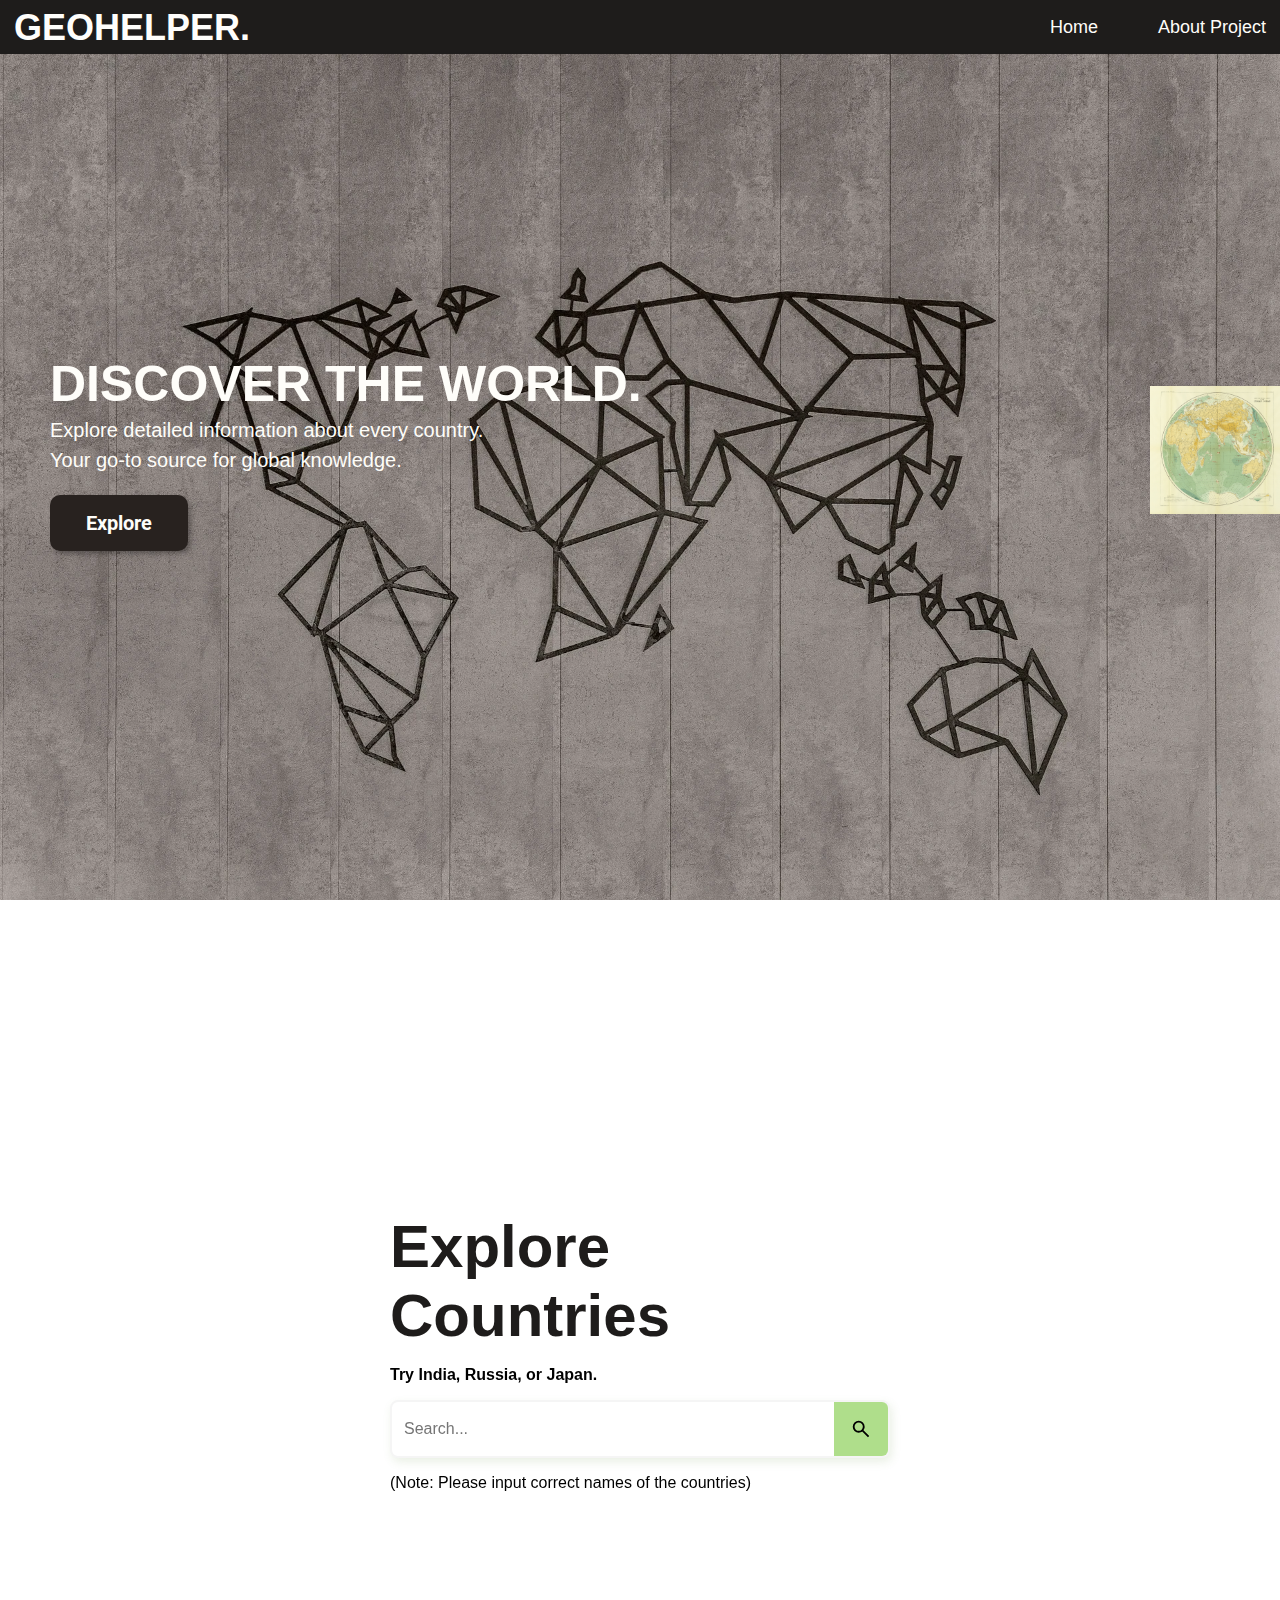
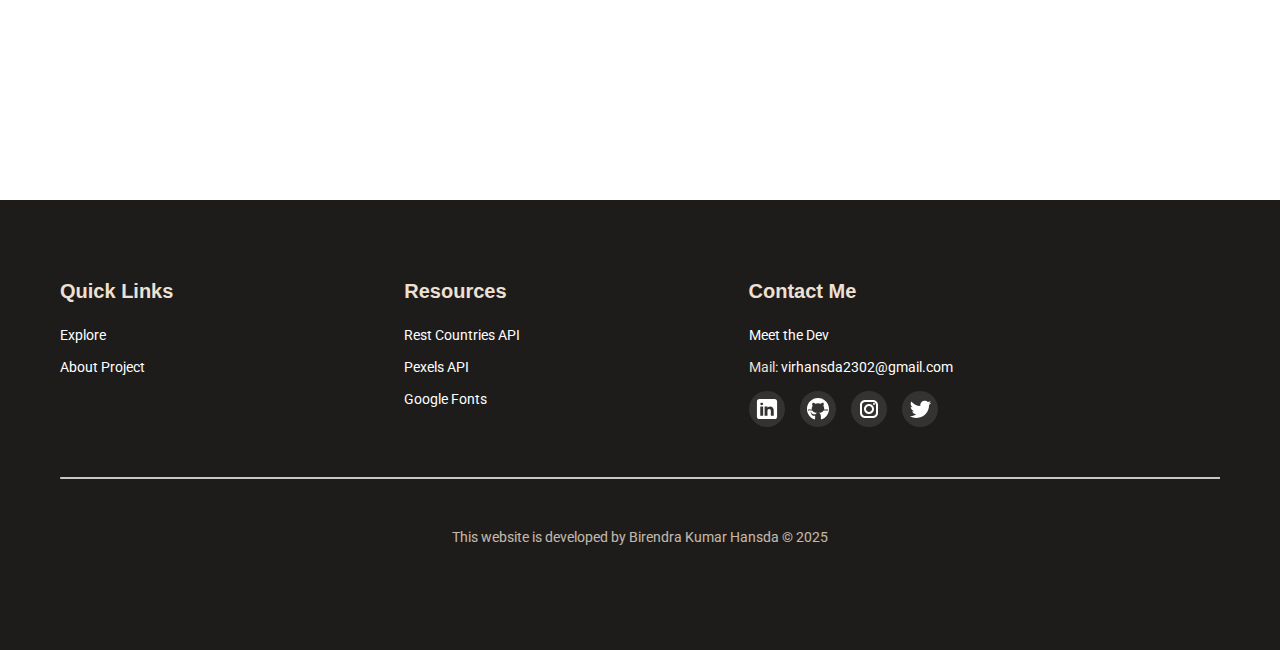
==== commit cdf68269: "Minor UX  update" ====
--- a/index.html
+++ b/index.html
@@ -4,6 +4,7 @@
     <meta charset="UTF-8" />
     <meta name="viewport" content="width=device-width, initial-scale=1.0" />
     <link rel="stylesheet" href="/styles/styles.css" />
+    <!-- Preload critical resources -->
     <link rel="preload" href="/assets/images/continents.jpg" as="image" />
     <link
       rel="preload"
@@ -16,7 +17,7 @@
       href="https://fonts.googleapis.com/css2?family=Inter+Tight:ital,wght@0,100..900;1,100..900&family=Raleway:ital,wght@0,100..900;1,100..900&family=Roboto:ital,wght@0,100..900;1,100..900&display=swap"
       rel="stylesheet"
     />
-    <title>GEO-HELPER</title>
+    <title>GEOHELPER</title>
   </head>
   <body>
     <header>
@@ -28,7 +29,6 @@
           <ul>
             <li><a href="index.html">Home</a></li>
             <li><a href="#">About Project</a></li>
-            <li><a href="about.html">About Me</a></li>
           </ul>
         </nav>
       </div>
@@ -47,7 +47,13 @@
         </div>
 
         <div class="right">
-          <img src="/assets/images/map.jpg" alt="map" height="160px" />
+          <!-- Lazy load non-critical image -->
+          <img
+            src="/assets/images/map.jpg"
+            alt="map"
+            height="160px"
+            loading="lazy"
+          />
         </div>
       </section>
     </div>
@@ -104,8 +110,8 @@
             <h3>Quick Links</h3>
             <ul>
               <li><a href="index.html">Explore</a></li>
-              <li><a href="about.html">About Me</a></li>
-              <li><a href="feedback.html">Feedback</a></li>
+              <li><a href="">About Project</a></li>
+              <!-- <li><a href="feedback.html">Feedback</a></li> -->
             </ul>
           </div>
 
@@ -133,6 +139,9 @@
           <div class="links">
             <h3>Contact Me</h3>
             <ul>
+              <li>
+                <a href="about.html">Meet the Dev</a>
+              </li>
               <li>
                 Mail:
                 <a
--- a/styles/styles.css
+++ b/styles/styles.css
@@ -1,3 +1,5 @@
+/* ROOT VARIABLES       */
+
 :root {
   --brown-color: #1e1c1b;
   --green-color: #7fbf3e;
@@ -7,19 +9,29 @@
   scroll-behavior: smooth;
 }
 
+/* GLOBAL STYLES        */
+
 *,
 *::after,
 *::before {
   box-sizing: border-box;
 }
 
-::-webkit-scrollbar {
-  display: none;
+html {
+  scroll-behavior: smooth;
 }
 
 body {
   margin: 0;
   font-family: "Roboto", sans-serif;
+  opacity: 0;
+  transform: translateY(10px);
+  transition: opacity 1s ease-out, transform 1s ease-out;
+}
+
+body.loaded {
+  opacity: 1;
+  transform: translateY(0);
 }
 
 .wrapper {
@@ -27,7 +39,27 @@
   margin: 0 auto;
 }
 
-/* header */
+/* SCROLLBAR STYLES     */
+
+::-webkit-scrollbar {
+  width: 6px;
+}
+
+::-webkit-scrollbar-track {
+  background: transparent;
+}
+
+::-webkit-scrollbar-thumb {
+  background: #00000033;
+  border-radius: 20px;
+  transition: background 0.3s ease-in-out;
+}
+
+::-webkit-scrollbar-thumb:hover {
+  background: #00000066;
+}
+
+/* HEADER STYLES        */
 
 header .wrapper {
   margin: 0;
@@ -50,11 +82,11 @@
   font-weight: 700;
   font-size: 36px;
   line-height: 47px;
-  color: #fffefc;
+  color: var(--offwhite-color);
 }
 
 nav .logo a {
-  color: #fffefc;
+  color: var(--offwhite-color);
   text-decoration: none;
   transition: color 0.3s ease-in-out;
 }
@@ -62,7 +94,7 @@
 nav ul {
   display: flex;
   align-items: center;
-  gap: 80px;
+  gap: 60px;
   list-style: none;
 }
 
@@ -91,25 +123,26 @@
   width: 100%;
 }
 
-/* Hero Section */
+/* HERO SECTION         */
+
 .hero {
   margin: 0;
   padding: 0 0 50px 50px;
   height: 94vh;
   width: 100%;
-
-  background-image: url(../assets/images/continents.jpg);
+  background-image: url(../assets/images/continents.webp); /* Use WebP format */
   background-size: cover;
   background-position: center 70%;
   background-repeat: no-repeat;
   background-attachment: scroll;
-
   display: flex;
   align-items: center;
   justify-content: space-between;
-
   position: relative;
   z-index: 2;
+}
+.hero .left {
+  width: 600px;
 }
 
 .hero .left h1 {
@@ -118,8 +151,7 @@
   font-size: 50px;
   line-height: 125%;
   color: var(--beige-color);
-  margin-bottom: 0;
-  margin-top: 0;
+  margin: 0;
 }
 
 .hero .left p {
@@ -131,15 +163,13 @@
   margin-top: 0;
 }
 
-.hero .left {
-  width: 600px;
-}
-
 .hero .right img {
   height: 128px;
-}
-
-/* Main Layout */
+  width: auto; /* Prevent layout shifts */
+}
+
+/* MAIN LAYOUT          */
+
 .country-main {
   display: flex;
   max-width: 100%;
@@ -167,14 +197,20 @@
   z-index: -1;
 }
 
+/* SEARCH BOX           */
+
+.search-container {
+  max-width: 500px;
+  width: 100%;
+  margin-top: 20px;
+}
+
 .search-container h2 {
   font-family: "Trebuchet MS", sans-serif;
   font-weight: 800;
   font-size: 60px;
   color: var(--brown-color);
   text-align: left;
-  width: 100%;
-  margin-bottom: 0;
   margin: 0;
 }
 
@@ -183,13 +219,6 @@
   font-size: 16px;
   font-weight: 800;
   text-align: left;
-}
-
-/* Search Box Container */
-.search-container {
-  max-width: 500px;
-  width: 100%;
-  margin-top: 20px;
 }
 
 .search-box {
@@ -236,9 +265,7 @@
   background: var(--green-color);
 }
 
-/* end of main body */
-
-/* Data Output */
+/* DATA OUTPUT          */
 
 .output {
   position: relative;
@@ -282,20 +309,22 @@
   margin-top: 10px;
 }
 
+/* COUNTRY HERO         */
+
 .country-hero {
   display: flex;
   justify-content: space-between;
   align-items: center;
-  height: 70vh;
-  width: 100%;
-  margin: 0 0;
+  height: 50vh;
+  width: 100%;
+  margin: 0;
 }
 
 .country-left,
 .country-right {
   flex: 1;
   padding: 20px;
-  height: 70vh;
+  height: 50vh;
   border: 1px solid #000000;
   background-color: var(--beige-color);
 }
@@ -311,21 +340,19 @@
 
 .country-left img {
   padding: 10px;
-  border: 1px solid black;
-  flex-direction: column;
-  width: 250px;
-  height: auto;
-  margin-bottom: 10px;
+  border: 1px dotted black;
+  width: auto;
+  max-height: 150px;
+  height: auto; /* Prevent layout shifts */
 }
 
 .country-left h2 {
   font-family: "Trebuchet MS", sans-serif;
   font-weight: 800;
   font-size: 48px;
-  line-height: 125%;
   color: var(--brown-color);
   width: 100%;
-  margin-bottom: 10px;
+  margin-top: 20px;
 }
 
 .country-right {
@@ -336,7 +363,7 @@
 }
 
 .country-right .image-container {
-  height: 50vh;
+  height: 40vh;
   display: flex;
   justify-content: center;
   align-items: center;
@@ -351,7 +378,7 @@
   font-family: "Inter-Regular", Helvetica;
 }
 
-/* footer */
+/* FOOTER STYLES        */
 
 footer {
   background: var(--brown-color);
@@ -361,6 +388,25 @@
   padding: 60px 60px;
   position: relative;
   z-index: 2;
+}
+
+footer h3 {
+  font-family: "Inter-Regular", Helvetica;
+  color: #ede0d4;
+  font-size: 20px;
+  font-weight: 600;
+  margin-bottom: 24px;
+}
+
+footer ul {
+  list-style: none;
+  padding-left: 0;
+}
+
+footer ul li {
+  font-size: 14px;
+  margin: 16px 0;
+  text-align: left;
 }
 
 footer li a {
@@ -389,32 +435,12 @@
   width: 100%;
 }
 
-footer h3 {
-  font-family: "Inter-Regular", Helvetica;
-  color: EDE0D4;
-  font-size: 20px;
-  font-weight: 600;
-  margin-bottom: 24px;
-}
-
-footer ul {
-  list-style: none;
-  padding-left: 0;
-}
-
-footer ul li {
-  font-size: 14px;
-  margin: 16px 0;
-  text-align: left;
-}
-
 footer .links-container {
   display: grid;
   grid-template-columns: 2fr 2fr 3fr;
   gap: 30px;
 }
 
-/* Socials Icons */
 footer .social {
   display: flex;
   gap: 15px;
@@ -437,7 +463,8 @@
 
 footer hr {
   border-top: 1px solid whitesmoke;
-  margin: 30px 0;
+  margin: 50px 0;
+  opacity: 0.8;
 }
 
 footer .copyright {
@@ -447,14 +474,12 @@
   opacity: 0.8;
 }
 
-/* end of footer */
-
-/* buttons */
+/* BUTTONS              */
 
 .btn {
   padding: 16px 36px;
   border-radius: 10px;
-  color: #fefdf9;
+  color: var(--beige-color);
   display: inline-block;
   font-weight: bold;
   font-size: 20px;
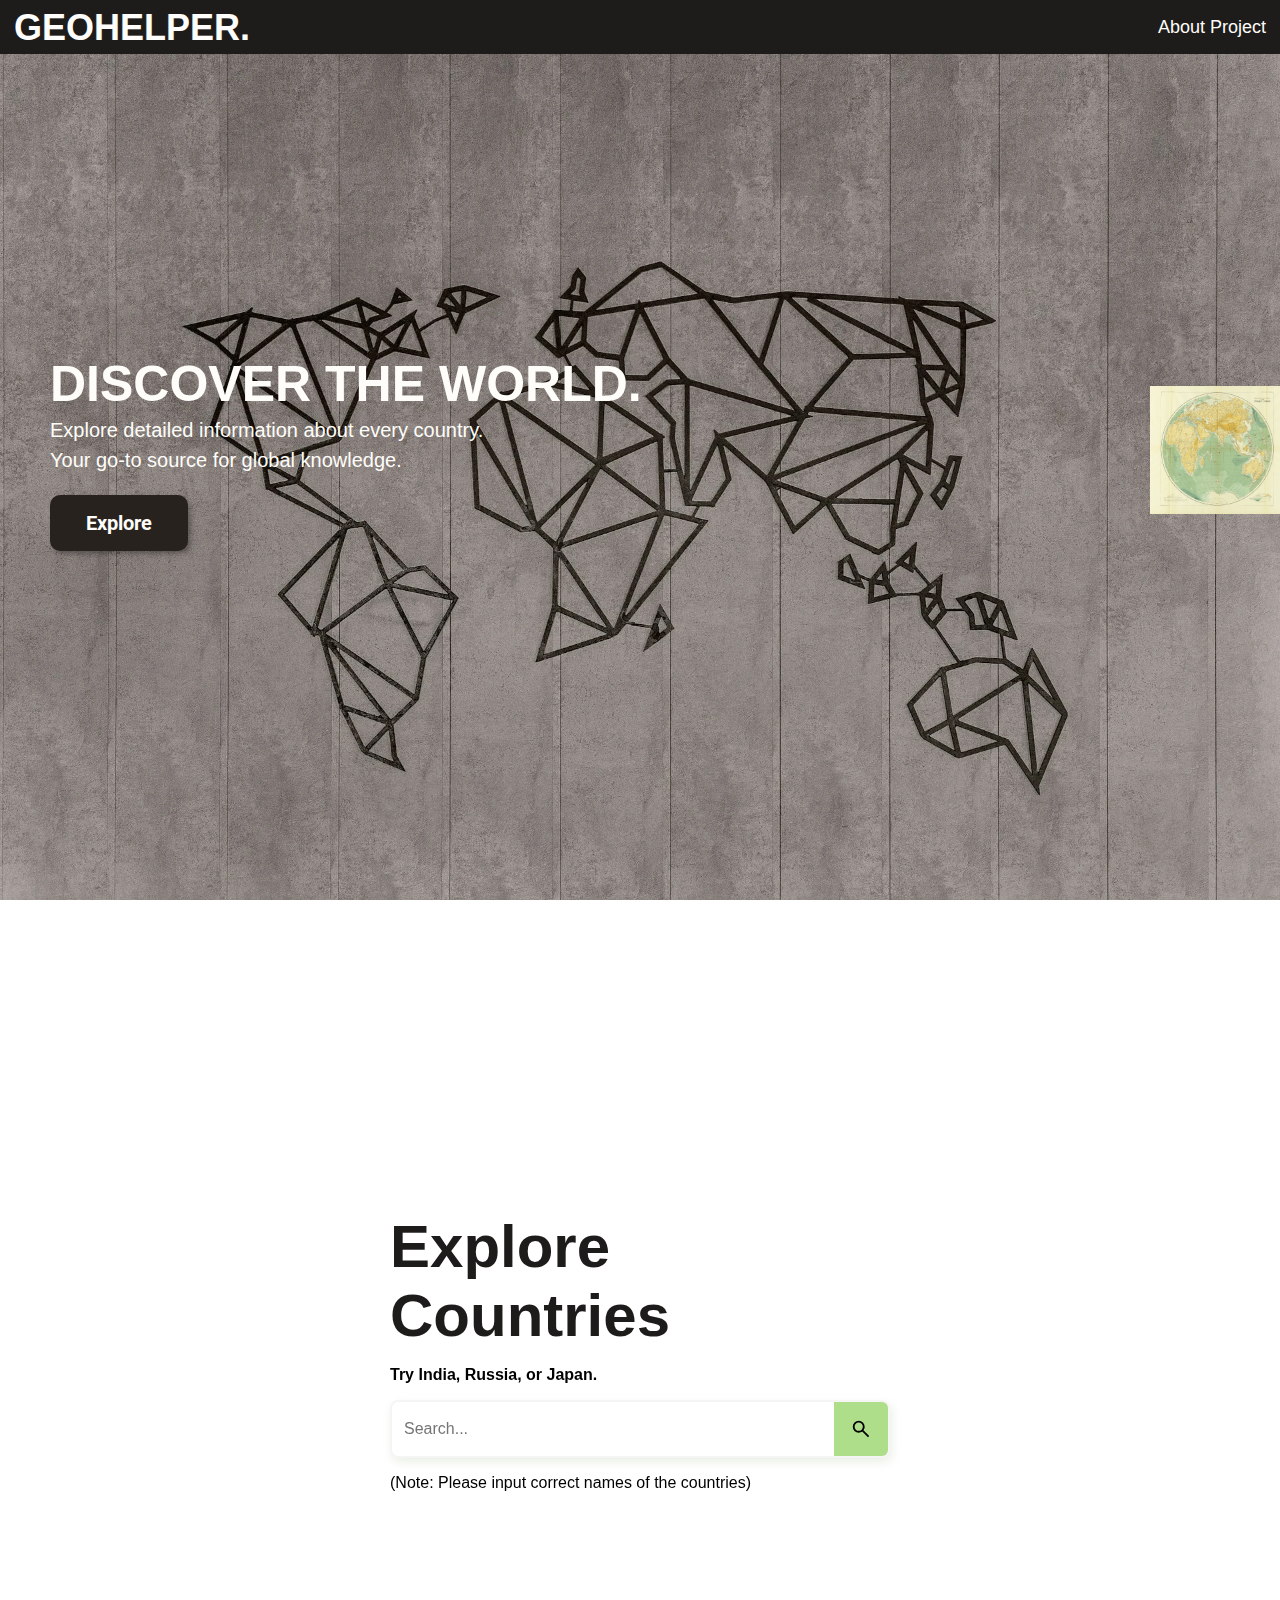
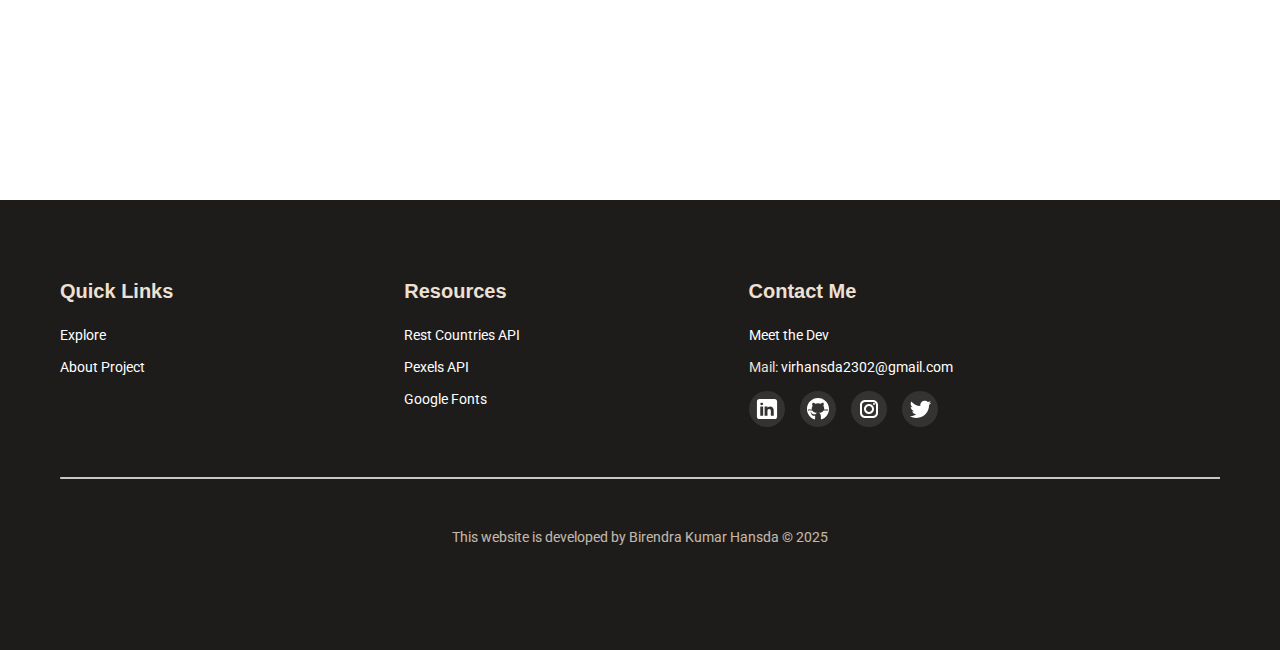
==== commit 12652f6e: "Minor update" ====
--- a/index.html
+++ b/index.html
@@ -27,8 +27,13 @@
             <a href="index.html">GEOHELPER.</a>
           </div>
           <ul>
-            <li><a href="index.html">Home</a></li>
-            <li><a href="#">About Project</a></li>
+            <li>
+              <a
+                target="_blank"
+                href="https://github.com/BirendraHansda23/GeoHelper"
+                >About Project</a
+              >
+            </li>
           </ul>
         </nav>
       </div>
@@ -110,7 +115,13 @@
             <h3>Quick Links</h3>
             <ul>
               <li><a href="index.html">Explore</a></li>
-              <li><a href="">About Project</a></li>
+              <li>
+                <a
+                  target="_blank"
+                  href="https://github.com/BirendraHansda23/GeoHelper"
+                  >About Project</a
+                >
+              </li>
               <!-- <li><a href="feedback.html">Feedback</a></li> -->
             </ul>
           </div>
@@ -119,17 +130,20 @@
             <h3>Resources</h3>
             <ul>
               <li>
-                <a href="https://restcountries.com" target="_blank"
+                <a target="_blank" href="https://restcountries.com"
                   >Rest Countries API</a
                 >
               </li>
               <li>
-                <a href="https://www.pexels.com/api/" target="_blank"
+                <a target="_blank" href="https://www.pexels.com/api/"
                   >Pexels API</a
                 >
               </li>
               <li>
-                <a href="https://fonts.google.com" target="_blank"
+                <a
+                  target="_blank"
+                  target="_blank"
+                  href="https://fonts.google.com"
                   >Google Fonts</a
                 >
               </li>
@@ -140,7 +154,7 @@
             <h3>Contact Me</h3>
             <ul>
               <li>
-                <a href="about.html">Meet the Dev</a>
+                <a target="_blank" href="about.html">Meet the Dev</a>
               </li>
               <li>
                 Mail:
@@ -152,7 +166,10 @@
             </ul>
 
             <div class="social">
-              <a href="https://www.linkedin.com/in/birendra-kumar-hansda/">
+              <a
+                target="_blank"
+                href="https://www.linkedin.com/in/birendra-kumar-hansda/"
+              >
                 <svg
                   xmlns="http://www.w3.org/2000/svg"
                   x="0px"
@@ -168,7 +185,7 @@
                 </svg>
               </a>
 
-              <a href="https://github.com/BirendraHansda23">
+              <a target="_blank" href="https://github.com/BirendraHansda23">
                 <svg
                   xmlns="http://www.w3.org/2000/svg"
                   x="0px"
@@ -184,7 +201,7 @@
                 </svg>
               </a>
 
-              <a href="https://www.instagram.com/__friend_a_/">
+              <a target="_blank" href="https://www.instagram.com/__friend_a_/">
                 <svg
                   xmlns="http://www.w3.org/2000/svg"
                   x="0px"
@@ -200,7 +217,7 @@
                 </svg>
               </a>
 
-              <a href="https://x.com/HansdaViren">
+              <a target="_blank" href="https://x.com/HansdaViren">
                 <svg
                   xmlns="http://www.w3.org/2000/svg"
                   x="0px"
